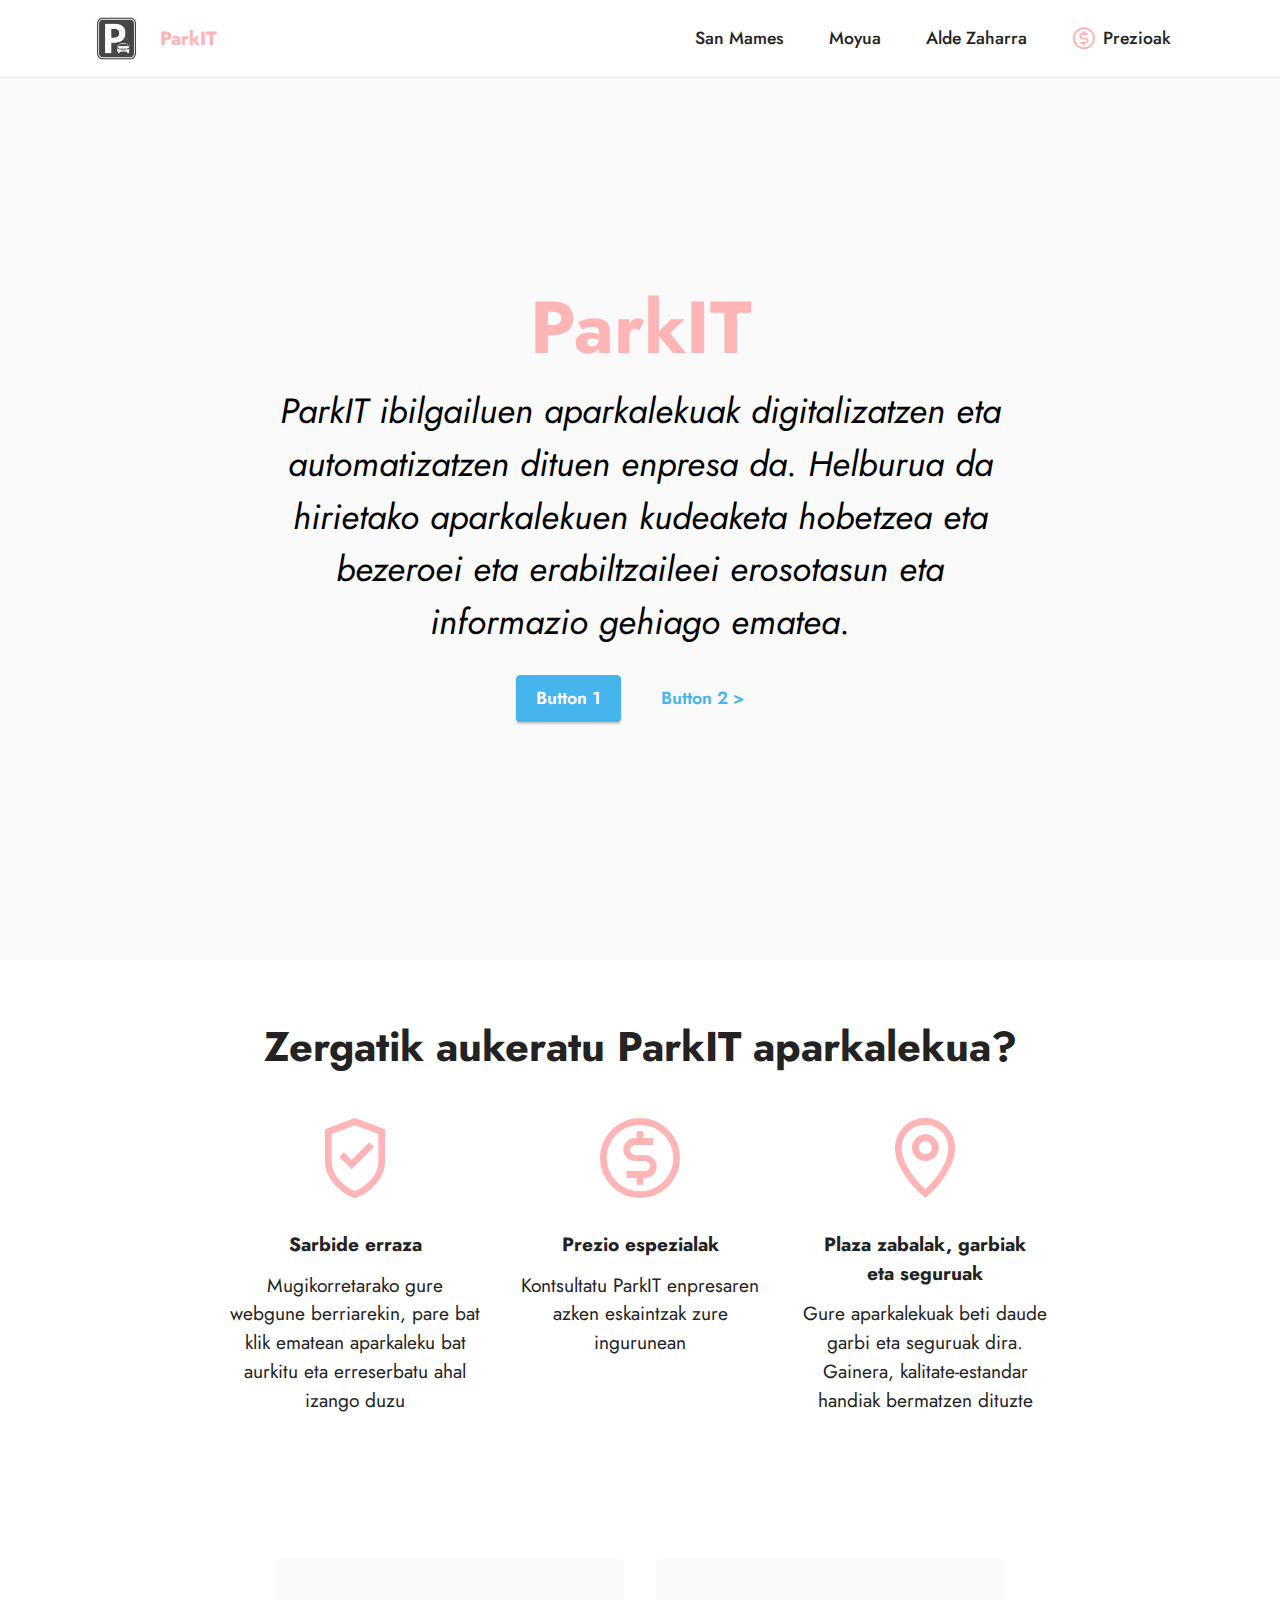
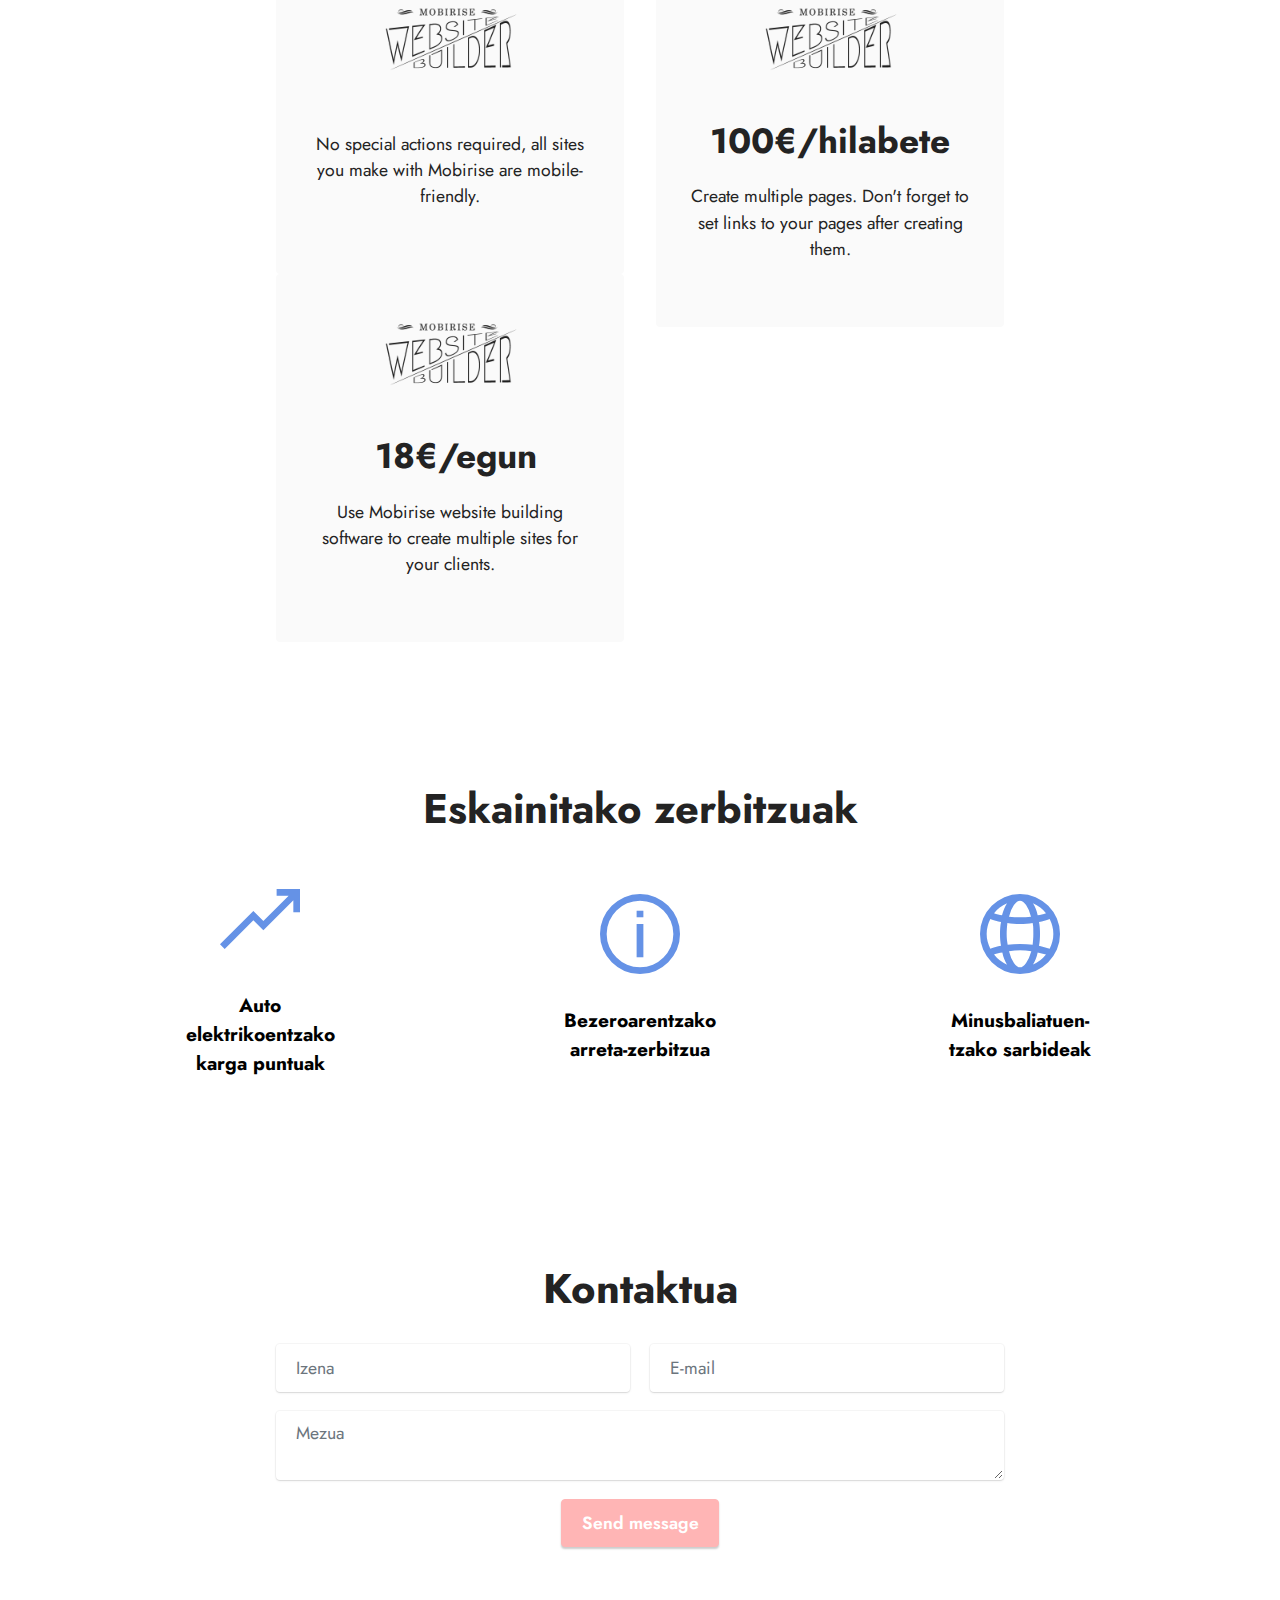
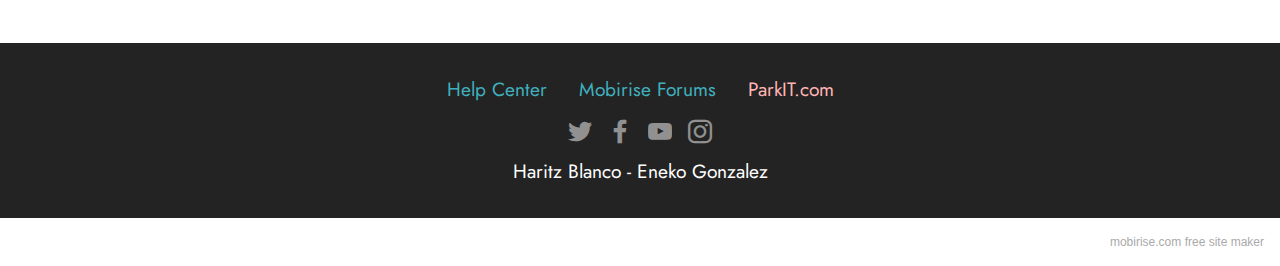
==== src/main/resources/templates/index.html @ 0b91bee5 "templates" ====
<!DOCTYPE html>
<html lang="en" xmlns:th="http://www.thymeleaf.org">
<head>
  <!-- Site made with Mobirise Website Builder v5.3.0, https://mobirise.com -->
  <meta charset="UTF-8">
  <meta http-equiv="X-UA-Compatible" content="IE=edge">
  <meta name="generator" content="Mobirise v5.3.0, mobirise.com">
  <meta name="viewport" content="width=device-width, initial-scale=1, minimum-scale=1">
  <link rel="shortcut icon" href="../static/assets/images/parkinglogo-121x121.jpg" type="image/x-icon">
  <meta name="description" content="">
  
  
  <title>Home</title>
  <link rel="stylesheet" href="../static/assets/web/assets/mobirise-icons2/mobirise2.css">
  <link rel="stylesheet" href="../static/assets/tether/tether.min.css">
  <link rel="stylesheet" href="../static/assets/bootstrap/css/bootstrap.min.css">
  <link rel="stylesheet" href="../static/assets/bootstrap/css/bootstrap-grid.min.css">
  <link rel="stylesheet" href="../static/assets/bootstrap/css/bootstrap-reboot.min.css">
  <link rel="stylesheet" href="../static/assets/dropdown/css/style.css">
  <link rel="stylesheet" href="../static/assets/formstyler/jquery.formstyler.css">
  <link rel="stylesheet" href="../static/assets/formstyler/jquery.formstyler.theme.css">
  <link rel="stylesheet" href="../static/assets/datepicker/jquery.datetimepicker.min.css">
  <link rel="stylesheet" href="../static/assets/socicon/css/styles.css">
  <link rel="stylesheet" href="../static/assets/theme/css/style.css">
  <link rel="preload" as="style" href="../static/assets/mobirise/css/mbr-additional.css"><link rel="stylesheet" href="../static/assets/mobirise/css/mbr-additional.css" type="text/css">
  
  
  
  
</head>
<body>
  
  <section class="menu cid-s48OLK6784" once="menu" id="menu1-h">
    
    <nav class="navbar navbar-dropdown navbar-fixed-top navbar-expand-lg">
        <div class="container">
            <div class="navbar-brand">
                <span class="navbar-logo">
                    <a href="index.html">
                        <img src="../static/assets/images/parkinglogo-121x121.jpg" alt="Mobirise" style="height: 3.8rem;">
                    </a>
                </span>
                <span class="navbar-caption-wrap"><a class="navbar-caption text-primary display-7" href="https://mobiri.se">ParkIT</a></span>
            </div>
            <button class="navbar-toggler" type="button" data-toggle="collapse" data-target="#navbarSupportedContent" aria-controls="navbarNavAltMarkup" aria-expanded="false" aria-label="Toggle navigation">
                <div class="hamburger">
                    <span></span>
                    <span></span>
                    <span></span>
                    <span></span>
                </div>
            </button>
            <div class="collapse navbar-collapse" id="navbarSupportedContent">
                <ul class="navbar-nav nav-dropdown nav-right" data-app-modern-menu="true"><li class="nav-item"><a class="nav-link link text-black text-primary display-4" href="page1.html" aria-expanded="false">San Mames<br></a></li><li class="nav-item"><a class="nav-link link text-black text-primary display-4" href="page2.html" aria-expanded="false">Moyua<br></a></li><li class="nav-item"><a class="nav-link link text-black text-primary display-4" href="page3.html" aria-expanded="false">Alde Zaharra<br></a></li><li class="nav-item"><a class="nav-link link text-black text-primary display-4" href="index.html#clients2-12" aria-expanded="false"><span class="mobi-mbri mobi-mbri-cash mbr-iconfont mbr-iconfont-btn" style="color: rgb(255, 181, 181);"></span>Prezioak</a></li></ul>
                
                
            </div>
        </div>
    </nav>

</section>

<section class="header1 cid-s48MCQYojq mbr-fullscreen" id="header1-f">

    

    

    <div class="align-center container">
        <div class="row justify-content-center">
            <div class="col-12 col-lg-8">
                <h1 class="mbr-section-title mbr-fonts-style mb-3 display-1"><strong>Park</strong><strong>IT</strong></h1>
                
                <p class="mbr-text mbr-fonts-style display-5"><em>ParkIT ibilgailuen aparkalekuak digitalizatzen eta automatizatzen dituen enpresa da. Helburua da hirietako aparkalekuen kudeaketa hobetzea eta bezeroei eta erabiltzaileei erosotasun eta informazio gehiago ematea.</em><br></p>
                <div class="mbr-section-btn mt-3"><a class="btn btn-info display-4" href="https://mobirise.com">Button 1</a> <a class="btn btn-info-outline display-4" href="https://mobirise.com">Button 2 &gt;</a></div>
            </div>
        </div>
    </div>
</section>

<section class="features1 cid-ssp0ydypsG" id="features1-z">
    

    
    <div class="container">
        <div class="row">
            <div class="col-12 col-lg-9">
                <h3 class="mbr-section-title mbr-fonts-style align-center mb-0 display-2">
                    <strong>Zergatik aukeratu ParkIT aparkalekua?</strong></h3>
                
            </div>
        </div>
        <div class="row">
            <div class="card col-12 col-md-6 col-lg-3">
                <div class="card-wrapper">
                    <div class="card-box align-center">
                        <div class="iconfont-wrapper">
                            <span class="mbr-iconfont mobi-mbri-protect mobi-mbri" style="color: rgb(255, 181, 181); fill: rgb(255, 181, 181);"></span>
                        </div>
                        <h5 class="card-title mbr-fonts-style display-7"><strong>Sarbide erraza</strong></h5>
                        <p class="card-text mbr-fonts-style display-7">Mugikorretarako gure webgune berriarekin, pare bat klik ematean aparkaleku bat aurkitu eta erreserbatu ahal izango duzu<br></p>
                    </div>
                </div>
            </div>
            <div class="card col-12 col-md-6 col-lg-3">
                <div class="card-wrapper">
                    <div class="card-box align-center">
                        <div class="iconfont-wrapper">
                            <span class="mbr-iconfont mobi-mbri-cash mobi-mbri" style="color: rgb(255, 181, 181); fill: rgb(255, 181, 181);"></span>
                        </div>
                        <h5 class="card-title mbr-fonts-style display-7"><strong>Prezio espezialak</strong></h5>
                        <p class="card-text mbr-fonts-style display-7">Kontsultatu ParkIT enpresaren azken eskaintzak zure ingurunean<br></p>
                    </div>
                </div>
            </div>
            <div class="card col-12 col-md-6 col-lg-3">
                <div class="card-wrapper">
                    <div class="card-box align-center">
                        <div class="iconfont-wrapper">
                            <span class="mbr-iconfont mobi-mbri-map-pin mobi-mbri" style="color: rgb(255, 181, 181); fill: rgb(255, 181, 181);"></span>
                        </div>
                        <h5 class="card-title mbr-fonts-style display-7"><div><strong>Plaza zabalak, garbiak</strong></div><div><strong>eta seguruak</strong></div></h5>
                        <p class="card-text mbr-fonts-style display-7">Gure aparkalekuak beti daude garbi eta seguruak dira. Gainera, kalitate-estandar handiak bermatzen dituzte<br></p>
                    </div>
                </div>
            </div>
            
        </div>
    </div>
</section>

<section class="clients2 cid-sspgrCQOoZ" id="clients2-12">

    

    
    <div class="container">
        <div class="row justify-content-center">
            <div class="card col-12 col-md-6 col-lg-4">
                <div class="card-wrapper">
                    <div class="img-wrapper">
                        <img src="../static/assets/images/1.png" alt="Mobirise">
                    </div>
                    <div class="card-box align-center">

                        <h5 class="card-title mbr-fonts-style mb-3 display-5">
                            <strong th:text="${parkings.}">

                            </strong></h5>
                        <p class="mbr-text mbr-fonts-style mb-4 display-4">
                            No special actions required, all sites you make with Mobirise are mobile-friendly.</p>

                    </div>
                </div>

                <div class="card-wrapper">
                    <div class="img-wrapper">
                        <img src="../static/assets/images/1.png" alt="Mobirise">
                    </div>
                    <div class="card-box align-center">

                        <h5 class="card-title mbr-fonts-style mb-3 display-5">
                            <strong>&nbsp;18€/egun</strong></h5>
                        <p class="mbr-text mbr-fonts-style mb-4 display-4">
                            Use Mobirise website building software to create multiple sites for your clients.</p>

                    </div>
                </div>
            </div>
            <div class="card col-12 col-md-6 col-lg-4">
                <div class="card-wrapper">
                    <div class="img-wrapper">
                        <img src="../static/assets/images/1.png" alt="Mobirise">
                    </div>
                    <div class="card-box align-center">
                        
                        <h5 class="card-title mbr-fonts-style mb-3 display-5">
                            <strong>100€/hilabete</strong></h5>
                        <p class="mbr-text mbr-fonts-style mb-4 display-4">
                            Create multiple pages. Don't forget to set links to your pages after creating them.</p>
                        
                    </div>
                </div>
            </div>
            
        </div>
    </div>
</section>

<section class="features13 cid-ssp44ELBlQ mbr-parallax-background" id="features14-11">
    

    <div class="mbr-overlay" style="opacity: 0.5; background-color: rgb(255, 255, 255);">
    </div>
    <div class="container">
        <div class="row">
            <div class="col-12">
                <h3 class="mbr-section-title align-center mb-4 mbr-fonts-style display-2"><strong>Eskainitako zerbitzuak</strong></h3>
            </div>
            <div class="card col-12 col-md-4 col-lg-2 p-3">
                <div class="card-wrapper">
                    <div class="card-box align-center">
                        <span class="mbr-iconfont mobi-mbri-growing-chart mobi-mbri" style="color: rgb(101, 146, 230); fill: rgb(101, 146, 230);"></span>
                        <h4 class="card-title align-center mbr-black mbr-fonts-style display-7">
                            <strong>Auto elektrikoentzako karga puntuak</strong></h4>
                    </div>
                </div>
            </div>
            <div class="card p-3 col-12 col-md-4 col-lg-2">
                <div class="card-wrapper">
                    <div class="card-box align-center">
                        <span class="mbr-iconfont mobi-mbri-info mobi-mbri"></span>
                        <h4 class="card-title align-center mbr-black mbr-fonts-style display-7"><strong>Bezeroarentzako arreta-zerbitzua</strong></h4>
                    </div>
                </div>
            </div>
            <div class="card p-3 col-12 col-md-4 col-lg-2">
                <div class="card-wrapper">
                    <div class="card-box align-center">
                        <span class="mbr-iconfont mobi-mbri-globe-2 mobi-mbri" style="color: rgb(101, 146, 230); fill: rgb(101, 146, 230);"></span>
                        <h4 class="card-title align-center mbr-black mbr-fonts-style display-7">
                            <strong>Minusbaliatuen-tzako sarbideak</strong></h4>
                    </div>
                </div>
            </div>
        </div>
    </div>
</section>

<section class="form5 cid-st3tb3HU7x" id="form5-13">
    
    
    <div class="container">
        <div class="mbr-section-head">
            <h3 class="mbr-section-title mbr-fonts-style align-center mb-0 display-2"><strong>Kontaktua</strong></h3>
            
        </div>
        <div class="row justify-content-center mt-4">
            <div class="col-lg-8 mx-auto mbr-form">
                <form action="https://mobirise.eu/" method="POST" class="mbr-form form-with-styler">
                    <div class="row">
                        
                        <div hidden="hidden" data-form-alert-danger="" class="alert alert-danger col-12">Oops.! some
                            problem!</div>
                    </div>
                    <div class="dragArea row">
                        <div class="col-md col-sm-12 form-group" data-for="name">
                            <input type="text" name="name" placeholder="Izena" data-form-field="name" class="form-control" value="" id="name-form5-13">
                        </div>
                        <div class="col-md col-sm-12 form-group" data-for="email">
                            <input type="email" name="email" placeholder="E-mail" data-form-field="email" class="form-control" value="" id="email-form5-13">
                        </div>
                        
                        <div class="col-12 form-group" data-for="textarea">
                            <textarea name="textarea" placeholder="Mezua" data-form-field="textarea" class="form-control" id="textarea-form5-13"></textarea>
                        </div>
                        <div class="col-lg-12 col-md-12 col-sm-12 align-center mbr-section-btn"><button type="submit" class="btn btn-primary display-4">Send message</button></div>
                    </div>
                </form>
            </div>
        </div>
    </div>
</section>

<section class="footer3 cid-s48P1Icc8J" once="footers" id="footer3-i">

    <div class="container">
        <div class="media-container-row align-center mbr-white">
            <div class="row row-links">
                <ul class="foot-menu">

                <li class="foot-menu-item mbr-fonts-style display-7"><a href="https://mobirise.com/help/" class="text-success">Help Center</a></li><li class="foot-menu-item mbr-fonts-style display-7"><a href="http://forums.mobirise.com/" class="text-success">Mobirise Forums</a></li><li class="foot-menu-item mbr-fonts-style display-7"><a href="index.html#top" class="text-primary">ParkIT.com</a></li></ul>
            </div>
            <div class="row social-row">
                <div class="social-list align-right pb-2">

                <div class="soc-item">
                        <a href="https://twitter.com/mobirise" target="_blank">
                            <span class="socicon-twitter socicon mbr-iconfont mbr-iconfont-social"></span>
                        </a>
                    </div><div class="soc-item">
                        <a href="https://www.facebook.com/pages/Mobirise/1616226671953247" target="_blank">
                            <span class="socicon-facebook socicon mbr-iconfont mbr-iconfont-social"></span>
                        </a>
                    </div><div class="soc-item">
                        <a href="https://www.youtube.com/c/mobirise" target="_blank">
                            <span class="socicon-youtube socicon mbr-iconfont mbr-iconfont-social"></span>
                        </a>
                    </div><div class="soc-item">
                        <a href="https://instagram.com/blancoharitz/" target="_blank">
                            <span class="mbr-iconfont mbr-iconfont-social socicon-instagram socicon"></span>
                        </a>
                    </div></div>
            </div>
            <div class="row row-copirayt">
                <p class="mbr-text mb-0 mbr-fonts-style mbr-white align-center display-7">Haritz Blanco - Eneko Gonzalez</p>
            </div>
        </div>
    </div>
</section><section style="background-color: #fff; font-family: -apple-system, BlinkMacSystemFont, 'Segoe UI', 'Roboto', 'Helvetica Neue', Arial, sans-serif; color:#aaa; font-size:12px; padding: 0; align-items: center; display: flex;"><a href="https://mobirise.site/a" style="flex: 1 1; height: 3rem; padding-left: 1rem;"></a><p style="flex: 0 0 auto; margin:0; padding-right:1rem;"><a href="https://mobirise.site" style="color:#aaa;">mobirise.com</a> free site maker</p></section><script src="../static/assets/web/assets/jquery/jquery.min.js"></script>  <script src="../static/assets/popper/popper.min.js"></script>  <script src="../static/assets/tether/tether.min.js"></script>  <script src="../static/assets/bootstrap/js/bootstrap.min.js"></script>  <script src="../static/assets/smoothscroll/smooth-scroll.js"></script>  <script src="../static/assets/parallax/jarallax.min.js"></script>  <script src="../static/assets/dropdown/js/nav-dropdown.js"></script>  <script src="../static/assets/dropdown/js/navbar-dropdown.js"></script>  <script src="../static/assets/touchswipe/jquery.touch-swipe.min.js"></script>  <script src="../static/assets/formstyler/jquery.formstyler.js"></script>  <script src="../static/assets/formstyler/jquery.formstyler.min.js"></script>  <script src="../static/assets/datepicker/jquery.datetimepicker.full.js"></script>  <script src="../static/assets/theme/js/script.js"></script>
  
  
</body>
</html>
---- src/main/resources/static/assets/web/assets/mobirise-icons2/mobirise2.css ----
@font-face {
  font-family: 'Moririse2';
  font-display: swap;
  src:  url('mobirise2.eot?f2bix4');
  src:  url('mobirise2.eot?f2bix4#iefix') format('embedded-opentype'),
    url('mobirise2.ttf?f2bix4') format('truetype'),
    url('mobirise2.woff?f2bix4') format('woff'),
    url('mobirise2.svg?f2bix4#mobirise2') format('svg');
  font-weight: normal;
  font-style: normal;
}

[class^="mobi-"], [class*=" mobi-"] {
  /* use !important to prevent issues with browser extensions that change fonts */
  font-family: 'Moririse2' !important;
  speak: none;
  font-style: normal;
  font-weight: normal;
  font-variant: normal;
  text-transform: none;
  line-height: 1;

  /* Better Font Rendering =========== */
  -webkit-font-smoothing: antialiased;
  -moz-osx-font-smoothing: grayscale;
}

.mobi-mbri-add-submenu:before {
  content: "\e900";
}
.mobi-mbri-alert:before {
  content: "\e901";
}
.mobi-mbri-align-center:before {
  content: "\e902";
}
.mobi-mbri-align-justify:before {
  content: "\e903";
}
.mobi-mbri-align-left:before {
  content: "\e904";
}
.mobi-mbri-align-right:before {
  content: "\e905";
}
.mobi-mbri-android:before {
  content: "\e906";
}
.mobi-mbri-apple:before {
  content: "\e907";
}
.mobi-mbri-arrow-down:before {
  content: "\e908";
}
.mobi-mbri-arrow-next:before {
  content: "\e909";
}
.mobi-mbri-arrow-prev:before {
  content: "\e90a";
}
.mobi-mbri-arrow-up:before {
  content: "\e90b";
}
.mobi-mbri-bold:before {
  content: "\e90c";
}
.mobi-mbri-bookmark:before {
  content: "\e90d";
}
.mobi-mbri-bootstrap:before {
  content: "\e90e";
}
.mobi-mbri-briefcase:before {
  content: "\e90f";
}
.mobi-mbri-browse:before {
  content: "\e910";
}
.mobi-mbri-bulleted-list:before {
  content: "\e911";
}
.mobi-mbri-calendar:before {
  content: "\e912";
}
.mobi-mbri-camera:before {
  content: "\e913";
}
.mobi-mbri-cart-add:before {
  content: "\e914";
}
.mobi-mbri-cart-full:before {
  content: "\e915";
}
.mobi-mbri-cash:before {
  content: "\e916";
}
.mobi-mbri-change-style:before {
  content: "\e917";
}
.mobi-mbri-chat:before {
  content: "\e918";
}
.mobi-mbri-clock:before {
  content: "\e919";
}
.mobi-mbri-close:before {
  content: "\e91a";
}
.mobi-mbri-cloud:before {
  content: "\e91b";
}
.mobi-mbri-code:before {
  content: "\e91c";
}
.mobi-mbri-contact-form:before {
  content: "\e91d";
}
.mobi-mbri-credit-card:before {
  content: "\e91e";
}
.mobi-mbri-cursor-click:before {
  content: "\e91f";
}
.mobi-mbri-cust-feedback:before {
  content: "\e920";
}
.mobi-mbri-database:before {
  content: "\e921";
}
.mobi-mbri-delivery:before {
  content: "\e922";
}
.mobi-mbri-desktop:before {
  content: "\e923";
}
.mobi-mbri-devices:before {
  content: "\e924";
}
.mobi-mbri-down:before {
  content: "\e925";
}
.mobi-mbri-download-2:before {
  content: "\e926";
}
.mobi-mbri-download:before {
  content: "\e927";
}
.mobi-mbri-drag-n-drop-2:before {
  content: "\e928";
}
.mobi-mbri-drag-n-drop:before {
  content: "\e929";
}
.mobi-mbri-edit-2:before {
  content: "\e92a";
}
.mobi-mbri-edit:before {
  content: "\e92b";
}
.mobi-mbri-error:before {
  content: "\e92c";
}
.mobi-mbri-extension:before {
  content: "\e92d";
}
.mobi-mbri-features:before {
  content: "\e92e";
}
.mobi-mbri-file:before {
  content: "\e92f";
}
.mobi-mbri-flag:before {
  content: "\e930";
}
.mobi-mbri-folder:before {
  content: "\e931";
}
.mobi-mbri-gift:before {
  content: "\e932";
}
.mobi-mbri-github:before {
  content: "\e933";
}
.mobi-mbri-globe-2:before {
  content: "\e934";
}
.mobi-mbri-globe:before {
  content: "\e935";
}
.mobi-mbri-growing-chart:before {
  content: "\e936";
}
.mobi-mbri-hearth:before {
  content: "\e937";
}
.mobi-mbri-help:before {
  content: "\e938";
}
.mobi-mbri-home:before {
  content: "\e939";
}
.mobi-mbri-hot-cup:before {
  content: "\e93a";
}
.mobi-mbri-idea:before {
  content: "\e93b";
}
.mobi-mbri-image-gallery:before {
  content: "\e93c";
}
.mobi-mbri-image-slider:before {
  content: "\e93d";
}
.mobi-mbri-info:before {
  content: "\e93e";
}
.mobi-mbri-italic:before {
  content: "\e93f";
}
.mobi-mbri-key:before {
  content: "\e940";
}
.mobi-mbri-laptop:before {
  content: "\e941";
}
.mobi-mbri-layers:before {
  content: "\e942";
}
.mobi-mbri-left-right:before {
  content: "\e943";
}
.mobi-mbri-left:before {
  content: "\e944";
}
.mobi-mbri-letter:before {
  content: "\e945";
}
.mobi-mbri-like:before {
  content: "\e946";
}
.mobi-mbri-link:before {
  content: "\e947";
}
.mobi-mbri-lock:before {
  content: "\e948";
}
.mobi-mbri-login:before {
  content: "\e949";
}
.mobi-mbri-logout:before {
  content: "\e94a";
}
.mobi-mbri-magic-stick:before {
  content: "\e94b";
}
.mobi-mbri-map-pin:before {
  content: "\e94c";
}
.mobi-mbri-menu:before {
  content: "\e94d";
}
.mobi-mbri-mobile-2:before {
  content: "\e94e";
}
.mobi-mbri-mobile-horizontal:before {
  content: "\e94f";
}
.mobi-mbri-mobile:before {
  content: "\e950";
}
.mobi-mbri-mobirise:before {
  content: "\e951";
}
.mobi-mbri-more-horizontal:before {
  content: "\e952";
}
.mobi-mbri-more-vertical:before {
  content: "\e953";
}
.mobi-mbri-music:before {
  content: "\e954";
}
.mobi-mbri-new-file:before {
  content: "\e955";
}
.mobi-mbri-numbered-list:before {
  content: "\e956";
}
.mobi-mbri-opened-folder:before {
  content: "\e957";
}
.mobi-mbri-pages:before {
  content: "\e958";
}
.mobi-mbri-paper-plane:before {
  content: "\e959";
}
.mobi-mbri-paperclip:before {
  content: "\e95a";
}
.mobi-mbri-phone:before {
  content: "\e95b";
}
.mobi-mbri-photo:before {
  content: "\e95c";
}
.mobi-mbri-photos:before {
  content: "\e95d";
}
.mobi-mbri-pin:before {
  content: "\e95e";
}
.mobi-mbri-play:before {
  content: "\e95f";
}
.mobi-mbri-plus:before {
  content: "\e960";
}
.mobi-mbri-preview:before {
  content: "\e961";
}
.mobi-mbri-print:before {
  content: "\e962";
}
.mobi-mbri-protect:before {
  content: "\e963";
}
.mobi-mbri-question:before {
  content: "\e964";
}
.mobi-mbri-quote-left:before {
  content: "\e965";
}
.mobi-mbri-quote-right:before {
  content: "\e966";
}
.mobi-mbri-redo:before {
  content: "\e967";
}
.mobi-mbri-refresh:before {
  content: "\e968";
}
.mobi-mbri-responsive-2:before {
  content: "\e969";
}
.mobi-mbri-responsive:before {
  content: "\e96a";
}
.mobi-mbri-right:before {
  content: "\e96b";
}
.mobi-mbri-rocket:before {
  content: "\e96c";
}
.mobi-mbri-sad-face:before {
  content: "\e96d";
}
.mobi-mbri-sale:before {
  content: "\e96e";
}
.mobi-mbri-save:before {
  content: "\e96f";
}
.mobi-mbri-search:before {
  content: "\e970";
}
.mobi-mbri-setting-2:before {
  content: "\e971";
}
.mobi-mbri-setting-3:before {
  content: "\e972";
}
.mobi-mbri-setting:before {
  content: "\e973";
}
.mobi-mbri-share:before {
  content: "\e974";
}
.mobi-mbri-shopping-bag:before {
  content: "\e975";
}
.mobi-mbri-shopping-basket:before {
  content: "\e976";
}
.mobi-mbri-shopping-cart:before {
  content: "\e977";
}
.mobi-mbri-sites:before {
  content: "\e978";
}
.mobi-mbri-smile-face:before {
  content: "\e979";
}
.mobi-mbri-speed:before {
  content: "\e97a";
}
.mobi-mbri-star:before {
  content: "\e97b";
}
.mobi-mbri-success:before {
  content: "\e97c";
}
.mobi-mbri-sun:before {
  content: "\e97d";
}
.mobi-mbri-sun2:before {
  content: "\e97e";
}
.mobi-mbri-tablet-vertical:before {
  content: "\e97f";
}
.mobi-mbri-tablet:before {
  content: "\e980";
}
.mobi-mbri-target:before {
  content: "\e981";
}
.mobi-mbri-timer:before {
  content: "\e982";
}
.mobi-mbri-to-ftp:before {
  content: "\e983";
}
.mobi-mbri-to-local-drive:before {
  content: "\e984";
}
.mobi-mbri-touch-swipe:before {
  content: "\e985";
}
.mobi-mbri-touch:before {
  content: "\e986";
}
.mobi-mbri-trash:before {
  content: "\e987";
}
.mobi-mbri-underline:before {
  content: "\e988";
}
.mobi-mbri-undo:before {
  content: "\e989";
}
.mobi-mbri-unlink:before {
  content: "\e98a";
}
.mobi-mbri-unlock:before {
  content: "\e98b";
}
.mobi-mbri-up-down:before {
  content: "\e98c";
}
.mobi-mbri-up:before {
  content: "\e98d";
}
.mobi-mbri-update:before {
  content: "\e98e";
}
.mobi-mbri-upload-2:before {
  content: "\e98f";
}
.mobi-mbri-upload:before {
  content: "\e990";
}
.mobi-mbri-user-2:before {
  content: "\e991";
}
.mobi-mbri-user:before {
  content: "\e992";
}
.mobi-mbri-users:before {
  content: "\e993";
}
.mobi-mbri-video-play:before {
  content: "\e994";
}
.mobi-mbri-video:before {
  content: "\e995";
}
.mobi-mbri-watch:before {
  content: "\e996";
}
.mobi-mbri-website-theme-2:before {
  content: "\e997";
}
.mobi-mbri-website-theme:before {
  content: "\e998";
}
.mobi-mbri-wifi:before {
  content: "\e999";
}
.mobi-mbri-windows:before {
  content: "\e99a";
}
.mobi-mbri-zoom-in:before {
  content: "\e99b";
}
.mobi-mbri-zoom-out:before {
  content: "\e99c";
}
---- src/main/resources/static/assets/dropdown/css/style.css ----
.navbar-dropdown {
  left: 0;
  padding: 0;
  position: absolute;
  right: 0;
  top: 0;
  transition: all 0.45s ease;
  z-index: 1030;
  background: #282828; }
  .navbar-dropdown .navbar-logo {
    margin-right: 0.8rem;
    transition: margin 0.3s ease-in-out;
    vertical-align: middle; }
    .navbar-dropdown .navbar-logo img {
      height: 3.125rem;
      transition: all 0.3s ease-in-out; }
    .navbar-dropdown .navbar-logo.mbr-iconfont {
      font-size: 3.125rem;
      line-height: 3.125rem; }
  .navbar-dropdown .navbar-caption {
    font-weight: 700;
    white-space: normal;
    vertical-align: -4px;
    line-height: 3.125rem !important; }
    .navbar-dropdown .navbar-caption, .navbar-dropdown .navbar-caption:hover {
      color: inherit;
      text-decoration: none; }
  .navbar-dropdown .mbr-iconfont + .navbar-caption {
    vertical-align: -1px; }
  .navbar-dropdown.navbar-fixed-top {
    position: fixed; }
  .navbar-dropdown .navbar-brand span {
    vertical-align: -4px; }
  .navbar-dropdown.bg-color.transparent {
    background: none; }
  .navbar-dropdown.navbar-short .navbar-brand {
    padding: 0.625rem 0; }
    .navbar-dropdown.navbar-short .navbar-brand span {
      vertical-align: -1px; }
  .navbar-dropdown.navbar-short .navbar-caption {
    line-height: 2.375rem !important;
    vertical-align: -2px; }
  .navbar-dropdown.navbar-short .navbar-logo {
    margin-right: 0.5rem; }
    .navbar-dropdown.navbar-short .navbar-logo img {
      height: 2.375rem; }
    .navbar-dropdown.navbar-short .navbar-logo.mbr-iconfont {
      font-size: 2.375rem;
      line-height: 2.375rem; }
  .navbar-dropdown.navbar-short .mbr-table-cell {
    height: 3.625rem; }
  .navbar-dropdown .navbar-close {
    left: 0.6875rem;
    position: fixed;
    top: 0.75rem;
    z-index: 1000; }
  .navbar-dropdown .hamburger-icon {
    content: "";
    display: inline-block;
    vertical-align: middle;
    width: 16px;
    -webkit-box-shadow: 0 -6px 0 1px #282828,0 0 0 1px #282828,0 6px 0 1px #282828;
    -moz-box-shadow: 0 -6px 0 1px #282828,0 0 0 1px #282828,0 6px 0 1px #282828;
    box-shadow: 0 -6px 0 1px #282828,0 0 0 1px #282828,0 6px 0 1px #282828; }

.dropdown-menu .dropdown-toggle[data-toggle="dropdown-submenu"]::after {
  border-bottom: 0.35em solid transparent;
  border-left: 0.35em solid;
  border-right: 0;
  border-top: 0.35em solid transparent;
  margin-left: 0.3rem; }

.dropdown-menu .dropdown-item:focus {
  outline: 0; }

.nav-dropdown {
  font-size: 0.75rem;
  font-weight: 500;
  height: auto !important; }
  .nav-dropdown .nav-btn {
    padding-left: 1rem; }
  .nav-dropdown .link {
    margin: .667em 1.667em;
    font-weight: 500;
    padding: 0;
    transition: color .2s ease-in-out; }
    .nav-dropdown .link.dropdown-toggle {
      margin-right: 2.583em; }
      .nav-dropdown .link.dropdown-toggle::after {
        margin-left: .25rem;
        border-top: 0.35em solid;
        border-right: 0.35em solid transparent;
        border-left: 0.35em solid transparent;
        border-bottom: 0; }
      .nav-dropdown .link.dropdown-toggle[aria-expanded="true"] {
        margin: 0;
        padding: 0.667em 3.263em  0.667em 1.667em; }
  .nav-dropdown .link::after,
  .nav-dropdown .dropdown-item::after {
    color: inherit; }
  .nav-dropdown .btn {
    font-size: 0.75rem;
    font-weight: 700;
    letter-spacing: 0;
    margin-bottom: 0;
    padding-left: 1.25rem;
    padding-right: 1.25rem; }
  .nav-dropdown .dropdown-menu {
    border-radius: 0;
    border: 0;
    left: 0;
    margin: 0;
    padding-bottom: 1.25rem;
    padding-top: 1.25rem;
    position: relative; }
  .nav-dropdown .dropdown-submenu {
    margin-left: 0.125rem;
    top: 0; }
  .nav-dropdown .dropdown-item {
    font-weight: 500;
    line-height: 2;
    padding: 0.3846em 4.615em 0.3846em 1.5385em;
    position: relative;
    transition: color .2s ease-in-out, background-color .2s ease-in-out; }
    .nav-dropdown .dropdown-item::after {
      margin-top: -0.3077em;
      position: absolute;
      right: 1.1538em;
      top: 50%; }
    .nav-dropdown .dropdown-item:focus, .nav-dropdown .dropdown-item:hover {
      background: none; }

@media (max-width: 767px) {
  .nav-dropdown.navbar-toggleable-sm {
    bottom: 0;
    display: none;
    left: 0;
    overflow-x: hidden;
    position: fixed;
    top: 0;
    transform: translateX(-100%);
    -ms-transform: translateX(-100%);
    -webkit-transform: translateX(-100%);
    width: 18.75rem;
    z-index: 999; } }
.nav-dropdown.navbar-toggleable-xl {
  bottom: 0;
  display: none;
  left: 0;
  overflow-x: hidden;
  position: fixed;
  top: 0;
  transform: translateX(-100%);
  -ms-transform: translateX(-100%);
  -webkit-transform: translateX(-100%);
  width: 18.75rem;
  z-index: 999; }

.nav-dropdown-sm {
  display: block !important;
  overflow-x: hidden;
  overflow: auto;
  padding-top: 3.875rem; }
  .nav-dropdown-sm::after {
    content: "";
    display: block;
    height: 3rem;
    width: 100%; }
  .nav-dropdown-sm.collapse.in ~ .navbar-close {
    display: block !important; }
  .nav-dropdown-sm.collapsing, .nav-dropdown-sm.collapse.in {
    transform: translateX(0);
    -ms-transform: translateX(0);
    -webkit-transform: translateX(0);
    transition: all 0.25s ease-out;
    -webkit-transition: all 0.25s ease-out;
    background: #282828; }
  .nav-dropdown-sm.collapsing[aria-expanded="false"] {
    transform: translateX(-100%);
    -ms-transform: translateX(-100%);
    -webkit-transform: translateX(-100%); }
  .nav-dropdown-sm .nav-item {
    display: block;
    margin-left: 0 !important;
    padding-left: 0; }
  .nav-dropdown-sm .link,
  .nav-dropdown-sm .dropdown-item {
    border-top: 1px dotted rgba(255, 255, 255, 0.1);
    font-size: 0.8125rem;
    line-height: 1.6;
    margin: 0 !important;
    padding: 0.875rem 2.4rem 0.875rem 1.5625rem !important;
    position: relative;
    white-space: normal; }
    .nav-dropdown-sm .link:focus, .nav-dropdown-sm .link:hover,
    .nav-dropdown-sm .dropdown-item:focus,
    .nav-dropdown-sm .dropdown-item:hover {
      background: rgba(0, 0, 0, 0.2) !important;
      color: #c0a375; }
  .nav-dropdown-sm .nav-btn {
    position: relative;
    padding: 1.5625rem 1.5625rem 0 1.5625rem; }
    .nav-dropdown-sm .nav-btn::before {
      border-top: 1px dotted rgba(255, 255, 255, 0.1);
      content: "";
      left: 0;
      position: absolute;
      top: 0;
      width: 100%; }
    .nav-dropdown-sm .nav-btn + .nav-btn {
      padding-top: 0.625rem; }
      .nav-dropdown-sm .nav-btn + .nav-btn::before {
        display: none; }
  .nav-dropdown-sm .btn {
    padding: 0.625rem 0; }
  .nav-dropdown-sm .dropdown-toggle[data-toggle="dropdown-submenu"]::after {
    margin-left: .25rem;
    border-top: 0.35em solid;
    border-right: 0.35em solid transparent;
    border-left: 0.35em solid transparent;
    border-bottom: 0; }
  .nav-dropdown-sm .dropdown-toggle[data-toggle="dropdown-submenu"][aria-expanded="true"]::after {
    border-top: 0;
    border-right: 0.35em solid transparent;
    border-left: 0.35em solid transparent;
    border-bottom: 0.35em solid; }
  .nav-dropdown-sm .dropdown-menu {
    margin: 0;
    padding: 0;
    position: relative;
    top: 0;
    left: 0;
    width: 100%;
    border: 0;
    float: none;
    border-radius: 0;
    background: none; }
  .nav-dropdown-sm .dropdown-submenu {
    left: 100%;
    margin-left: 0.125rem;
    margin-top: -1.25rem;
    top: 0; }

.navbar-toggleable-sm .nav-dropdown .dropdown-menu {
  position: absolute; }

.navbar-toggleable-sm .nav-dropdown .dropdown-submenu {
  left: 100%;
  margin-left: 0.125rem;
  margin-top: -1.25rem;
  top: 0; }

.navbar-toggleable-sm.opened .nav-dropdown .dropdown-menu {
  position: relative; }

.navbar-toggleable-sm.opened .nav-dropdown .dropdown-submenu {
  left: 0;
  margin-left: 00rem;
  margin-top: 0rem;
  top: 0; }

.is-builder .nav-dropdown.collapsing {
  transition: none !important; }

/*# sourceMappingURL=style.css.map */
---- src/main/resources/static/assets/socicon/css/styles.css ----
@charset "UTF-8";

@font-face {
  font-family: 'Socicon';
  src:  url('../fonts/socicon.eot');
  src:  url('../fonts/socicon.eot?#iefix') format('embedded-opentype'),
    url('../fonts/socicon.woff2') format('woff2'),
    url('../fonts/socicon.ttf') format('truetype'),
    url('../fonts/socicon.woff') format('woff'),
    url('../fonts/socicon.svg#socicon') format('svg');
  font-weight: normal;
  font-style: normal;
  font-display: swap;
}

[data-icon]:before {
  font-family: "socicon" !important;
  content: attr(data-icon);
  font-style: normal !important;
  font-weight: normal !important;
  font-variant: normal !important;
  text-transform: none !important;
  speak: none;
  line-height: 1;
  -webkit-font-smoothing: antialiased;
  -moz-osx-font-smoothing: grayscale;
}

[class^="socicon-"], [class*=" socicon-"] {
  /* use !important to prevent issues with browser extensions that change fonts */
  font-family: 'Socicon' !important;
  speak: none;
  font-style: normal;
  font-weight: normal;
  font-variant: normal;
  text-transform: none;
  line-height: 1;

  /* Better Font Rendering =========== */
  -webkit-font-smoothing: antialiased;
  -moz-osx-font-smoothing: grayscale;
}

.socicon-eitaa:before {
  content: "\e97c";
}
.socicon-soroush:before {
  content: "\e97d";
}
.socicon-bale:before {
  content: "\e97e";
}
.socicon-zazzle:before {
  content: "\e97b";
}
.socicon-society6:before {
  content: "\e97a";
}
.socicon-redbubble:before {
  content: "\e979";
}
.socicon-avvo:before {
  content: "\e978";
}
.socicon-stitcher:before {
  content: "\e977";
}
.socicon-googlehangouts:before {
  content: "\e974";
}
.socicon-dlive:before {
  content: "\e975";
}
.socicon-vsco:before {
  content: "\e976";
}
.socicon-flipboard:before {
  content: "\e973";
}
.socicon-ubuntu:before {
  content: "\e958";
}
.socicon-artstation:before {
  content: "\e959";
}
.socicon-invision:before {
  content: "\e95a";
}
.socicon-torial:before {
  content: "\e95b";
}
.socicon-collectorz:before {
  content: "\e95c";
}
.socicon-seenthis:before {
  content: "\e95d";
}
.socicon-googleplaymusic:before {
  content: "\e95e";
}
.socicon-debian:before {
  content: "\e95f";
}
.socicon-filmfreeway:before {
  content: "\e960";
}
.socicon-gnome:before {
  content: "\e961";
}
.socicon-itchio:before {
  content: "\e962";
}
.socicon-jamendo:before {
  content: "\e963";
}
.socicon-mix:before {
  content: "\e964";
}
.socicon-sharepoint:before {
  content: "\e965";
}
.socicon-tinder:before {
  content: "\e966";
}
.socicon-windguru:before {
  content: "\e967";
}
.socicon-cdbaby:before {
  content: "\e968";
}
.socicon-elementaryos:before {
  content: "\e969";
}
.socicon-stage32:before {
  content: "\e96a";
}
.socicon-tiktok:before {
  content: "\e96b";
}
.socicon-gitter:before {
  content: "\e96c";
}
.socicon-letterboxd:before {
  content: "\e96d";
}
.socicon-threema:before {
  content: "\e96e";
}
.socicon-splice:before {
  content: "\e96f";
}
.socicon-metapop:before {
  content: "\e970";
}
.socicon-naver:before {
  content: "\e971";
}
.socicon-remote:before {
  content: "\e972";
}
.socicon-internet:before {
  content: "\e957";
}
.socicon-moddb:before {
  content: "\e94b";
}
.socicon-indiedb:before {
  content: "\e94c";
}
.socicon-traxsource:before {
  content: "\e94d";
}
.socicon-gamefor:before {
  content: "\e94e";
}
.socicon-pixiv:before {
  content: "\e94f";
}
.socicon-myanimelist:before {
  content: "\e950";
}
.socicon-blackberry:before {
  content: "\e951";
}
.socicon-wickr:before {
  content: "\e952";
}
.socicon-spip:before {
  content: "\e953";
}
.socicon-napster:before {
  content: "\e954";
}
.socicon-beatport:before {
  content: "\e955";
}
.socicon-hackerone:before {
  content: "\e956";
}
.socicon-hackernews:before {
  content: "\e946";
}
.socicon-smashwords:before {
  content: "\e947";
}
.socicon-kobo:before {
  content: "\e948";
}
.socicon-bookbub:before {
  content: "\e949";
}
.socicon-mailru:before {
  content: "\e94a";
}
.socicon-gitlab:before {
  content: "\e945";
}
.socicon-instructables:before {
  content: "\e944";
}
.socicon-portfolio:before {
  content: "\e943";
}
.socicon-codered:before {
  content: "\e940";
}
.socicon-origin:before {
  content: "\e941";
}
.socicon-nextdoor:before {
  content: "\e942";
}
.socicon-udemy:before {
  content: "\e93f";
}
.socicon-livemaster:before {
  content: "\e93e";
}
.socicon-crunchbase:before {
  content: "\e93b";
}
.socicon-homefy:before {
  content: "\e93c";
}
.socicon-calendly:before {
  content: "\e93d";
}
.socicon-realtor:before {
  content: "\e90f";
}
.socicon-tidal:before {
  content: "\e910";
}
.socicon-qobuz:before {
  content: "\e911";
}
.socicon-natgeo:before {
  content: "\e912";
}
.socicon-mastodon:before {
  content: "\e913";
}
.socicon-unsplash:before {
  content: "\e914";
}
.socicon-homeadvisor:before {
  content: "\e915";
}
.socicon-angieslist:before {
  content: "\e916";
}
.socicon-codepen:before {
  content: "\e917";
}
.socicon-slack:before {
  content: "\e918";
}
.socicon-openaigym:before {
  content: "\e919";
}
.socicon-logmein:before {
  content: "\e91a";
}
.socicon-fiverr:before {
  content: "\e91b";
}
.socicon-gotomeeting:before {
  content: "\e91c";
}
.socicon-aliexpress:before {
  content: "\e91d";
}
.socicon-guru:before {
  content: "\e91e";
}
.socicon-appstore:before {
  content: "\e91f";
}
.socicon-homes:before {
  content: "\e920";
}
.socicon-zoom:before {
  content: "\e921";
}
.socicon-alibaba:before {
  content: "\e922";
}
.socicon-craigslist:before {
  content: "\e923";
}
.socicon-wix:before {
  content: "\e924";
}
.socicon-redfin:before {
  content: "\e925";
}
.socicon-googlecalendar:before {
  content: "\e926";
}
.socicon-shopify:before {
  content: "\e927";
}
.socicon-freelancer:before {
  content: "\e928";
}
.socicon-seedrs:before {
  content: "\e929";
}
.socicon-bing:before {
  content: "\e92a";
}
.socicon-doodle:before {
  content: "\e92b";
}
.socicon-bonanza:before {
  content: "\e92c";
}
.socicon-squarespace:before {
  content: "\e92d";
}
.socicon-toptal:before {
  content: "\e92e";
}
.socicon-gust:before {
  content: "\e92f";
}
.socicon-ask:before {
  content: "\e930";
}
.socicon-trulia:before {
  content: "\e931";
}
.socicon-loomly:before {
  content: "\e932";
}
.socicon-ghost:before {
  content: "\e933";
}
.socicon-upwork:before {
  content: "\e934";
}
.socicon-fundable:before {
  content: "\e935";
}
.socicon-booking:before {
  content: "\e936";
}
.socicon-googlemaps:before {
  content: "\e937";
}
.socicon-zillow:before {
  content: "\e938";
}
.socicon-niconico:before {
  content: "\e939";
}
.socicon-toneden:before {
  content: "\e93a";
}
.socicon-augment:before {
  content: "\e908";
}
.socicon-bitbucket:before {
  content: "\e909";
}
.socicon-fyuse:before {
  content: "\e90a";
}
.socicon-yt-gaming:before {
  content: "\e90b";
}
.socicon-sketchfab:before {
  content: "\e90c";
}
.socicon-mobcrush:before {
  content: "\e90d";
}
.socicon-microsoft:before {
  content: "\e90e";
}
.socicon-pandora:before {
  content: "\e907";
}
.socicon-messenger:before {
  content: "\e906";
}
.socicon-gamewisp:before {
  content: "\e905";
}
.socicon-bloglovin:before {
  content: "\e904";
}
.socicon-tunein:before {
  content: "\e903";
}
.socicon-gamejolt:before {
  content: "\e901";
}
.socicon-trello:before {
  content: "\e902";
}
.socicon-spreadshirt:before {
  content: "\e900";
}
.socicon-500px:before {
  content: "\e000";
}
.socicon-8tracks:before {
  content: "\e001";
}
.socicon-airbnb:before {
  content: "\e002";
}
.socicon-alliance:before {
  content: "\e003";
}
.socicon-amazon:before {
  content: "\e004";
}
.socicon-amplement:before {
  content: "\e005";
}
.socicon-android:before {
  content: "\e006";
}
.socicon-angellist:before {
  content: "\e007";
}
.socicon-apple:before {
  content: "\e008";
}
.socicon-appnet:before {
  content: "\e009";
}
.socicon-baidu:before {
  content: "\e00a";
}
.socicon-bandcamp:before {
  content: "\e00b";
}
.socicon-battlenet:before {
  content: "\e00c";
}
.socicon-mixer:before {
  content: "\e00d";
}
.socicon-bebee:before {
  content: "\e00e";
}
.socicon-bebo:before {
  content: "\e00f";
}
.socicon-behance:before {
  content: "\e010";
}
.socicon-blizzard:before {
  content: "\e011";
}
.socicon-blogger:before {
  content: "\e012";
}
.socicon-buffer:before {
  content: "\e013";
}
.socicon-chrome:before {
  content: "\e014";
}
.socicon-coderwall:before {
  content: "\e015";
}
.socicon-curse:before {
  content: "\e016";
}
.socicon-dailymotion:before {
  content: "\e017";
}
.socicon-deezer:before {
  content: "\e018";
}
.socicon-delicious:before {
  content: "\e019";
}
.socicon-deviantart:before {
  content: "\e01a";
}
.socicon-diablo:before {
  content: "\e01b";
}
.socicon-digg:before {
  content: "\e01c";
}
.socicon-discord:before {
  content: "\e01d";
}
.socicon-disqus:before {
  content: "\e01e";
}
.socicon-douban:before {
  content: "\e01f";
}
.socicon-draugiem:before {
  content: "\e020";
}
.socicon-dribbble:before {
  content: "\e021";
}
.socicon-drupal:before {
  content: "\e022";
}
.socicon-ebay:before {
  content: "\e023";
}
.socicon-ello:before {
  content: "\e024";
}
.socicon-endomodo:before {
  content: "\e025";
}
.socicon-envato:before {
  content: "\e026";
}
.socicon-etsy:before {
  content: "\e027";
}
.socicon-facebook:before {
  content: "\e028";
}
.socicon-feedburner:before {
  content: "\e029";
}
.socicon-filmweb:before {
  content: "\e02a";
}
.socicon-firefox:before {
  content: "\e02b";
}
.socicon-flattr:before {
  content: "\e02c";
}
.socicon-flickr:before {
  content: "\e02d";
}
.socicon-formulr:before {
  content: "\e02e";
}
.socicon-forrst:before {
  content: "\e02f";
}
.socicon-foursquare:before {
  content: "\e030";
}
.socicon-friendfeed:before {
  content: "\e031";
}
.socicon-github:before {
  content: "\e032";
}
.socicon-goodreads:before {
  content: "\e033";
}
.socicon-google:before {
  content: "\e034";
}
.socicon-googlescholar:before {
  content: "\e035";
}
.socicon-googlegroups:before {
  content: "\e036";
}
.socicon-googlephotos:before {
  content: "\e037";
}
.socicon-googleplus:before {
  content: "\e038";
}
.socicon-grooveshark:before {
  content: "\e039";
}
.socicon-hackerrank:before {
  content: "\e03a";
}
.socicon-hearthstone:before {
  content: "\e03b";
}
.socicon-hellocoton:before {
  content: "\e03c";
}
.socicon-heroes:before {
  content: "\e03d";
}
.socicon-smashcast:before {
  content: "\e03e";
}
.socicon-horde:before {
  content: "\e03f";
}
.socicon-houzz:before {
  content: "\e040";
}
.socicon-icq:before {
  content: "\e041";
}
.socicon-identica:before {
  content: "\e042";
}
.socicon-imdb:before {
  content: "\e043";
}
.socicon-instagram:before {
  content: "\e044";
}
.socicon-issuu:before {
  content: "\e045";
}
.socicon-istock:before {
  content: "\e046";
}
.socicon-itunes:before {
  content: "\e047";
}
.socicon-keybase:before {
  content: "\e048";
}
.socicon-lanyrd:before {
  content: "\e049";
}
.socicon-lastfm:before {
  content: "\e04a";
}
.socicon-line:before {
  content: "\e04b";
}
.socicon-linkedin:before {
  content: "\e04c";
}
.socicon-livejournal:before {
  content: "\e04d";
}
.socicon-lyft:before {
  content: "\e04e";
}
.socicon-macos:before {
  content: "\e04f";
}
.socicon-mail:before {
  content: "\e050";
}
.socicon-medium:before {
  content: "\e051";
}
.socicon-meetup:before {
  content: "\e052";
}
.socicon-mixcloud:before {
  content: "\e053";
}
.socicon-modelmayhem:before {
  content: "\e054";
}
.socicon-mumble:before {
  content: "\e055";
}
.socicon-myspace:before {
  content: "\e056";
}
.socicon-newsvine:before {
  content: "\e057";
}
.socicon-nintendo:before {
  content: "\e058";
}
.socicon-npm:before {
  content: "\e059";
}
.socicon-odnoklassniki:before {
  content: "\e05a";
}
.socicon-openid:before {
  content: "\e05b";
}
.socicon-opera:before {
  content: "\e05c";
}
.socicon-outlook:before {
  content: "\e05d";
}
.socicon-overwatch:before {
  content: "\e05e";
}
.socicon-patreon:before {
  content: "\e05f";
}
.socicon-paypal:before {
  content: "\e060";
}
.socicon-periscope:before {
  content: "\e061";
}
.socicon-persona:before {
  content: "\e062";
}
.socicon-pinterest:before {
  content: "\e063";
}
.socicon-play:before {
  content: "\e064";
}
.socicon-player:before {
  content: "\e065";
}
.socicon-playstation:before {
  content: "\e066";
}
.socicon-pocket:before {
  content: "\e067";
}
.socicon-qq:before {
  content: "\e068";
}
.socicon-quora:before {
  content: "\e069";
}
.socicon-raidcall:before {
  content: "\e06a";
}
.socicon-ravelry:before {
  content: "\e06b";
}
.socicon-reddit:before {
  content: "\e06c";
}
.socicon-renren:before {
  content: "\e06d";
}
.socicon-researchgate:before {
  content: "\e06e";
}
.socicon-residentadvisor:before {
  content: "\e06f";
}
.socicon-reverbnation:before {
  content: "\e070";
}
.socicon-rss:before {
  content: "\e071";
}
.socicon-sharethis:before {
  content: "\e072";
}
.socicon-skype:before {
  content: "\e073";
}
.socicon-slideshare:before {
  content: "\e074";
}
.socicon-smugmug:before {
  content: "\e075";
}
.socicon-snapchat:before {
  content: "\e076";
}
.socicon-songkick:before {
  content: "\e077";
}
.socicon-soundcloud:before {
  content: "\e078";
}
.socicon-spotify:before {
  content: "\e079";
}
.socicon-stackexchange:before {
  content: "\e07a";
}
.socicon-stackoverflow:before {
  content: "\e07b";
}
.socicon-starcraft:before {
  content: "\e07c";
}
.socicon-stayfriends:before {
  content: "\e07d";
}
.socicon-steam:before {
  content: "\e07e";
}
.socicon-storehouse:before {
  content: "\e07f";
}
.socicon-strava:before {
  content: "\e080";
}
.socicon-streamjar:before {
  content: "\e081";
}
.socicon-stumbleupon:before {
  content: "\e082";
}
.socicon-swarm:before {
  content: "\e083";
}
.socicon-teamspeak:before {
  content: "\e084";
}
.socicon-teamviewer:before {
  content: "\e085";
}
.socicon-technorati:before {
  content: "\e086";
}
.socicon-telegram:before {
  content: "\e087";
}
.socicon-tripadvisor:before {
  content: "\e088";
}
.socicon-tripit:before {
  content: "\e089";
}
.socicon-triplej:before {
  content: "\e08a";
}
.socicon-tumblr:before {
  content: "\e08b";
}
.socicon-twitch:before {
  content: "\e08c";
}
.socicon-twitter:before {
  content: "\e08d";
}
.socicon-uber:before {
  content: "\e08e";
}
.socicon-ventrilo:before {
  content: "\e08f";
}
.socicon-viadeo:before {
  content: "\e090";
}
.socicon-viber:before {
  content: "\e091";
}
.socicon-viewbug:before {
  content: "\e092";
}
.socicon-vimeo:before {
  content: "\e093";
}
.socicon-vine:before {
  content: "\e094";
}
.socicon-vkontakte:before {
  content: "\e095";
}
.socicon-warcraft:before {
  content: "\e096";
}
.socicon-wechat:before {
  content: "\e097";
}
.socicon-weibo:before {
  content: "\e098";
}
.socicon-whatsapp:before {
  content: "\e099";
}
.socicon-wikipedia:before {
  content: "\e09a";
}
.socicon-windows:before {
  content: "\e09b";
}
.socicon-wordpress:before {
  content: "\e09c";
}
.socicon-wykop:before {
  content: "\e09d";
}
.socicon-xbox:before {
  content: "\e09e";
}
.socicon-xing:before {
  content: "\e09f";
}
.socicon-yahoo:before {
  content: "\e0a0";
}
.socicon-yammer:before {
  content: "\e0a1";
}
.socicon-yandex:before {
  content: "\e0a2";
}
.socicon-yelp:before {
  content: "\e0a3";
}
.socicon-younow:before {
  content: "\e0a4";
}
.socicon-youtube:before {
  content: "\e0a5";
}
.socicon-zapier:before {
  content: "\e0a6";
}
.socicon-zerply:before {
  content: "\e0a7";
}
.socicon-zomato:before {
  content: "\e0a8";
}
.socicon-zynga:before {
  content: "\e0a9";
}
---- src/main/resources/static/assets/theme/css/style.css ----
@charset "UTF-8";

div.square{
  width: 50px;
  height: 50px;
  background-color: black;
}

section {
  background-color: #ffffff;
}

body {
  font-style: normal;
  line-height: 1.5;
  font-weight: 400;
  color: #232323;
  position: relative;
}

section,
.container,
.container-fluid {
  position: relative;
  word-wrap: break-word;
}

a.mbr-iconfont:hover {
  text-decoration: none;
}

.article .lead p,
.article .lead ul,
.article .lead ol,
.article .lead pre,
.article .lead blockquote {
  margin-bottom: 0;
}

a {
  font-style: normal;
  font-weight: 400;
  cursor: pointer;
}
a, a:hover {
  text-decoration: none;
}

.mbr-section-title {
  font-style: normal;
  line-height: 1.3;
}

.mbr-section-subtitle {
  line-height: 1.3;
}

.mbr-text {
  font-style: normal;
  line-height: 1.7;
}

h1,
h2,
h3,
h4,
h5,
h6,
.display-1,
.display-2,
.display-4,
.display-5,
.display-7,
span,
p,
a {
  line-height: 1;
  word-break: break-word;
  word-wrap: break-word;
  font-weight: 400;
}

b,
strong {
  font-weight: bold;
}

input:-webkit-autofill, input:-webkit-autofill:hover, input:-webkit-autofill:focus, input:-webkit-autofill:active {
  transition-delay: 9999s;
  -webkit-transition-property: background-color, color;
  transition-property: background-color, color;
}

textarea[type=hidden] {
  display: none;
}

section {
  background-position: 50% 50%;
  background-repeat: no-repeat;
  background-size: cover;
}
section .mbr-background-video,
section .mbr-background-video-preview {
  position: absolute;
  bottom: 0;
  left: 0;
  right: 0;
  top: 0;
}

.hidden {
  visibility: hidden;
}

.mbr-z-index20 {
  z-index: 20;
}

/*! Base colors */
.mbr-white {
  color: #ffffff;
}

.mbr-black {
  color: #111111;
}

.mbr-bg-white {
  background-color: #ffffff;
}

.mbr-bg-black {
  background-color: #000000;
}

/*! Text-aligns */
.align-left {
  text-align: left;
}

.align-center {
  text-align: center;
}

.align-right {
  text-align: right;
}

/*! Font-weight  */
.mbr-light {
  font-weight: 300;
}

.mbr-regular {
  font-weight: 400;
}

.mbr-semibold {
  font-weight: 500;
}

.mbr-bold {
  font-weight: 700;
}

/*! Media  */
.media-content {
  flex-basis: 100%;
}

.media-container-row {
  display: flex;
  flex-direction: row;
  flex-wrap: wrap;
  justify-content: center;
  align-content: center;
  align-items: start;
}
.media-container-row .media-size-item {
  width: 400px;
}

.media-container-column {
  display: flex;
  flex-direction: column;
  flex-wrap: wrap;
  justify-content: center;
  align-content: center;
  align-items: stretch;
}
.media-container-column > * {
  width: 100%;
}

@media (min-width: 992px) {
  .media-container-row {
    flex-wrap: nowrap;
  }
}
figure {
  margin-bottom: 0;
  overflow: hidden;
}

figure[mbr-media-size] {
  transition: width 0.1s;
}

img,
iframe {
  display: block;
  width: 100%;
}

.card {
  background-color: transparent;
  border: none;
}

.card-box {
  width: 100%;
}

.card-img {
  text-align: center;
  flex-shrink: 0;
  -webkit-flex-shrink: 0;
}

.media {
  max-width: 100%;
  margin: 0 auto;
}

.mbr-figure {
  align-self: center;
}

.media-container > div {
  max-width: 100%;
}

.mbr-figure img,
.card-img img {
  width: 100%;
}

@media (max-width: 991px) {
  .media-size-item {
    width: auto !important;
  }

  .media {
    width: auto;
  }

  .mbr-figure {
    width: 100% !important;
  }
}
/*! Buttons */
.mbr-section-btn {
  margin-left: -0.6rem;
  margin-right: -0.6rem;
  font-size: 0;
}

.btn {
  font-weight: 600;
  border-width: 1px;
  font-style: normal;
  margin: 0.6rem 0.6rem;
  white-space: normal;
  transition: all 0.2s ease-in-out;
  display: inline-flex;
  align-items: center;
  justify-content: center;
  word-break: break-word;
}

.btn-sm {
  font-weight: 600;
  letter-spacing: 0px;
  transition: all 0.3s ease-in-out;
}

.btn-md {
  font-weight: 600;
  letter-spacing: 0px;
  transition: all 0.3s ease-in-out;
}

.btn-lg {
  font-weight: 600;
  letter-spacing: 0px;
  transition: all 0.3s ease-in-out;
}

.btn-form {
  margin: 0;
}
.btn-form:hover {
  cursor: pointer;
}

nav .mbr-section-btn {
  margin-left: 0rem;
  margin-right: 0rem;
}

/*! Btn icon margin */
.btn .mbr-iconfont,
.btn.btn-sm .mbr-iconfont {
  order: 1;
  cursor: pointer;
  margin-left: 0.5rem;
  vertical-align: sub;
}

.btn.btn-md .mbr-iconfont,
.btn.btn-md .mbr-iconfont {
  margin-left: 0.8rem;
}

.mbr-regular {
  font-weight: 400;
}

.mbr-semibold {
  font-weight: 500;
}

.mbr-bold {
  font-weight: 700;
}

[type=submit] {
  -webkit-appearance: none;
}

/*! Full-screen */
.mbr-fullscreen .mbr-overlay {
  min-height: 100vh;
}

.mbr-fullscreen {
  display: flex;
  display: -moz-flex;
  display: -ms-flex;
  display: -o-flex;
  align-items: center;
  min-height: 100vh;
  padding-top: 3rem;
  padding-bottom: 3rem;
}

/*! Map */
.map {
  height: 25rem;
  position: relative;
}
.map iframe {
  width: 100%;
  height: 100%;
}

/*! Scroll to top arrow */
.mbr-arrow-up {
  bottom: 25px;
  right: 90px;
  position: fixed;
  text-align: right;
  z-index: 5000;
  color: #ffffff;
  font-size: 22px;
}

.mbr-arrow-up a {
  background: rgba(0, 0, 0, 0.2);
  border-radius: 50%;
  color: #fff;
  display: inline-block;
  height: 60px;
  width: 60px;
  border: 2px solid #fff;
  outline-style: none !important;
  position: relative;
  text-decoration: none;
  transition: all 0.3s ease-in-out;
  cursor: pointer;
  text-align: center;
}
.mbr-arrow-up a:hover {
  background-color: rgba(0, 0, 0, 0.4);
}
.mbr-arrow-up a i {
  line-height: 60px;
}

.mbr-arrow-up-icon {
  display: block;
  color: #fff;
}

.mbr-arrow-up-icon::before {
  content: "›";
  display: inline-block;
  font-family: serif;
  font-size: 22px;
  line-height: 1;
  font-style: normal;
  position: relative;
  top: 6px;
  left: -4px;
  transform: rotate(-90deg);
}

/*! Arrow Down */
.mbr-arrow {
  position: absolute;
  bottom: 45px;
  left: 50%;
  width: 60px;
  height: 60px;
  cursor: pointer;
  background-color: rgba(80, 80, 80, 0.5);
  border-radius: 50%;
  transform: translateX(-50%);
}
@media (max-width: 767px) {
  .mbr-arrow {
    display: none;
  }
}
.mbr-arrow > a {
  display: inline-block;
  text-decoration: none;
  outline-style: none;
  -webkit-animation: arrowdown 1.7s ease-in-out infinite;
          animation: arrowdown 1.7s ease-in-out infinite;
  color: #ffffff;
}
.mbr-arrow > a > i {
  position: absolute;
  top: -2px;
  left: 15px;
  font-size: 2rem;
}

#scrollToTop a i::before {
  content: "";
  position: absolute;
  display: block;
  border-bottom: 2.5px solid #fff;
  border-left: 2.5px solid #fff;
  width: 27.8%;
  height: 27.8%;
  left: 50%;
  top: 51%;
  transform: translateY(-30%) translateX(-50%) rotate(135deg);
}

@keyframes arrowdown {
  0% {
    transform: translateY(0px);
  }
  50% {
    transform: translateY(-5px);
  }
  100% {
    transform: translateY(0px);
  }
}
@-webkit-keyframes arrowdown {
  0% {
    transform: translateY(0px);
  }
  50% {
    transform: translateY(-5px);
  }
  100% {
    transform: translateY(0px);
  }
}
@media (max-width: 500px) {
  .mbr-arrow-up {
    left: 0;
    right: 0;
    text-align: center;
  }
}
/*Gradients animation*/
@keyframes gradient-animation {
  from {
    background-position: 0% 100%;
    -webkit-animation-timing-function: ease-in-out;
            animation-timing-function: ease-in-out;
  }
  to {
    background-position: 100% 0%;
    -webkit-animation-timing-function: ease-in-out;
            animation-timing-function: ease-in-out;
  }
}
@-webkit-keyframes gradient-animation {
  from {
    background-position: 0% 100%;
    -webkit-animation-timing-function: ease-in-out;
            animation-timing-function: ease-in-out;
  }
  to {
    background-position: 100% 0%;
    -webkit-animation-timing-function: ease-in-out;
            animation-timing-function: ease-in-out;
  }
}
.bg-gradient {
  background-size: 200% 200%;
  animation: gradient-animation 5s infinite alternate;
  -webkit-animation: gradient-animation 5s infinite alternate;
}

.menu .navbar-brand {
  display: -webkit-flex;
}
.menu .navbar-brand span {
  display: flex;
  display: -webkit-flex;
}
.menu .navbar-brand .navbar-caption-wrap {
  display: -webkit-flex;
}
.menu .navbar-brand .navbar-logo img {
  display: -webkit-flex;
  width: auto;
}
@media (min-width: 768px) and (max-width: 991px) {
  .menu .navbar-toggleable-sm .navbar-nav {
    display: -ms-flexbox;
  }
}
@media (max-width: 991px) {
  .menu .navbar-collapse {
    max-height: 93.5vh;
  }
  .menu .navbar-collapse.show {
    overflow: auto;
  }
}
@media (min-width: 992px) {
  .menu .navbar-nav.nav-dropdown {
    display: -webkit-flex;
  }
  .menu .navbar-toggleable-sm .navbar-collapse {
    display: -webkit-flex !important;
  }
  .menu .collapsed .navbar-collapse {
    max-height: 93.5vh;
  }
  .menu .collapsed .navbar-collapse.show {
    overflow: auto;
  }
}
@media (max-width: 767px) {
  .menu .navbar-collapse {
    max-height: 80vh;
  }
}

.nav-link .mbr-iconfont {
  margin-right: 0.5rem;
}

.navbar {
  display: -webkit-flex;
  -webkit-flex-wrap: wrap;
  -webkit-align-items: center;
  -webkit-justify-content: space-between;
}

.navbar-collapse {
  -webkit-flex-basis: 100%;
  -webkit-flex-grow: 1;
  -webkit-align-items: center;
}

.nav-dropdown .link {
  padding: 0.667em 1.667em !important;
  margin: 0 !important;
}

.nav {
  display: -webkit-flex;
  -webkit-flex-wrap: wrap;
}

.row {
  display: -webkit-flex;
  -webkit-flex-wrap: wrap;
}

.justify-content-center {
  -webkit-justify-content: center;
}

.form-inline {
  display: -webkit-flex;
}

.card-wrapper {
  -webkit-flex: 1;
}

.carousel-control {
  z-index: 10;
  display: -webkit-flex;
}

.carousel-controls {
  display: -webkit-flex;
}

.media {
  display: -webkit-flex;
}

.form-group:focus {
  outline: none;
}

.jq-selectbox__select {
  padding: 7px 0;
  position: relative;
}

.jq-selectbox__dropdown {
  overflow: hidden;
  border-radius: 10px;
  position: absolute;
  top: 100%;
  left: 0 !important;
  width: 100% !important;
}

.jq-selectbox__trigger-arrow {
  right: 0;
  transform: translateY(-50%);
}

.jq-selectbox li {
  padding: 1.07em 0.5em;
}

input[type=range] {
  padding-left: 0 !important;
  padding-right: 0 !important;
}

.modal-dialog,
.modal-content {
  height: 100%;
}

.modal-dialog .carousel-inner {
  height: calc(100vh - 1.75rem);
}
@media (max-width: 575px) {
  .modal-dialog .carousel-inner {
    height: calc(100vh - 1rem);
  }
}

.carousel-item {
  text-align: center;
}

.carousel-item img {
  margin: auto;
}

.navbar-toggler {
  align-self: flex-start;
  padding: 0.25rem 0.75rem;
  font-size: 1.25rem;
  line-height: 1;
  background: transparent;
  border: 1px solid transparent;
  border-radius: 0.25rem;
}

.navbar-toggler:focus,
.navbar-toggler:hover {
  text-decoration: none;
}

.navbar-toggler-icon {
  display: inline-block;
  width: 1.5em;
  height: 1.5em;
  vertical-align: middle;
  content: "";
  background: no-repeat center center;
  background-size: 100% 100%;
}

.navbar-toggler-left {
  position: absolute;
  left: 1rem;
}

.navbar-toggler-right {
  position: absolute;
  right: 1rem;
}

.card-img {
  width: auto;
}

.menu .navbar.collapsed:not(.beta-menu) {
  flex-direction: column;
}

.carousel-item.active,
.carousel-item-next,
.carousel-item-prev {
  display: flex;
}

.note-air-layout .dropup .dropdown-menu,
.note-air-layout .navbar-fixed-bottom .dropdown .dropdown-menu {
  bottom: initial !important;
}

html,
body {
  height: auto;
  min-height: 100vh;
}

.dropup .dropdown-toggle::after {
  display: none;
}

.form-asterisk {
  font-family: initial;
  position: absolute;
  top: -2px;
  font-weight: normal;
}

.form-control-label {
  position: relative;
  cursor: pointer;
  margin-bottom: 0.357em;
  padding: 0;
}

.alert {
  color: #ffffff;
  border-radius: 0;
  border: 0;
  font-size: 1.1rem;
  line-height: 1.5;
  margin-bottom: 1.875rem;
  padding: 1.25rem;
  position: relative;
  text-align: center;
}
.alert.alert-form::after {
  background-color: inherit;
  bottom: -7px;
  content: "";
  display: block;
  height: 14px;
  left: 50%;
  margin-left: -7px;
  position: absolute;
  transform: rotate(45deg);
  width: 14px;
}

.form-control {
  background-color: #ffffff;
  background-clip: border-box;
  color: #232323;
  line-height: 1rem !important;
  height: auto;
  padding: 0.6rem 1.2rem;
  transition: border-color 0.25s ease 0s;
  border: 1px solid transparent !important;
  border-radius: 4px;
  box-shadow: rgba(0, 0, 0, 0.07) 0px 1px 1px 0px, rgba(0, 0, 0, 0.07) 0px 1px 3px 0px, rgba(0, 0, 0, 0.03) 0px 0px 0px 1px;
}
.form-active .form-control:invalid {
  border-color: red;
}

form .row {
  margin-left: -0.6rem;
  margin-right: -0.6rem;
}
form .row [class*=col] {
  padding-left: 0.6rem;
  padding-right: 0.6rem;
}

form .mbr-section-btn {
  margin: 0;
  padding-left: 0.6rem;
  padding-right: 0.6rem;
}

form .btn {
  display: flex;
  padding: 0.6rem 1.2rem;
  margin: 0;
}

form .form-check-input {
  margin-top: 0.5;
}

textarea.form-control {
  line-height: 1.5rem !important;
}

.form-group {
  margin-bottom: 1.2rem;
}

.form-control,
form .btn {
  min-height: 48px;
}

.gdpr-block label span.textGDPR input[name=gdpr] {
  top: 7px;
}

.form-control:focus {
  box-shadow: none;
}

:focus {
  outline: none;
}

.mbr-overlay {
  background-color: #000;
  bottom: 0;
  left: 0;
  opacity: 0.5;
  position: absolute;
  right: 0;
  top: 0;
  z-index: 0;
  pointer-events: none;
}

blockquote {
  font-style: italic;
  padding: 3rem;
  font-size: 1.09rem;
  position: relative;
  border-left: 3px solid;
}

ul,
ol,
pre,
blockquote {
  margin-bottom: 2.3125rem;
}

.mt-4 {
  margin-top: 2rem !important;
}

.mb-4 {
  margin-bottom: 2rem !important;
}

@media (min-width: 992px) {
  .container {
    padding-left: 16px;
    padding-right: 16px;
  }

  .row {
    margin-left: -16px;
    margin-right: -16px;
  }
  .row > [class*=col] {
    padding-left: 16px;
    padding-right: 16px;
  }
}
@media (min-width: 768px) {
  .container-fluid {
    padding-left: 32px;
    padding-right: 32px;
  }
}
@media (min-width: 768px) and (max-width: 991px) {
  .mbr-container {
    padding-left: 32px;
    padding-right: 32px;
  }
}
@media (max-width: 767px) {
  .mbr-container {
    padding-left: 16px;
    padding-right: 16px;
  }
}
.card-wrapper,
.item-wrapper {
  overflow: hidden;
}

.app-video-wrapper > img {
  opacity: 1;
}.engine {
	position: absolute;
	text-indent: -2400px;
	text-align: center;
	padding: 0;
	top: 0;
	left: -2400px;
}
---- src/main/resources/static/assets/mobirise/css/mbr-additional.css ----
@import url(https://fonts.googleapis.com/css?family=Jost:100,200,300,400,500,600,700,800,900,100i,200i,300i,400i,500i,600i,700i,800i,900i&display=swap);





body {
  font-family: Jost;
}
.display-1 {
  font-family: 'Jost', sans-serif;
  font-size: 4.6rem;
  line-height: 1.1;
}
.display-1 > .mbr-iconfont {
  font-size: 5.75rem;
}
.display-2 {
  font-family: 'Jost', sans-serif;
  font-size: 2.6rem;
  line-height: 1.1;
}
.display-2 > .mbr-iconfont {
  font-size: 3.25rem;
}
.display-4 {
  font-family: 'Jost', sans-serif;
  font-size: 1.1rem;
  line-height: 1.5;
}
.display-4 > .mbr-iconfont {
  font-size: 1.375rem;
}
.display-5 {
  font-family: 'Jost', sans-serif;
  font-size: 2.2rem;
  line-height: 1.5;
}
.display-5 > .mbr-iconfont {
  font-size: 2.75rem;
}
.display-7 {
  font-family: 'Jost', sans-serif;
  font-size: 1.2rem;
  line-height: 1.5;
}
.display-7 > .mbr-iconfont {
  font-size: 1.5rem;
}
/* ---- Fluid typography for mobile devices ---- */
/* 1.4 - font scale ratio ( bootstrap == 1.42857 ) */
/* 100vw - current viewport width */
/* (48 - 20)  48 == 48rem == 768px, 20 == 20rem == 320px(minimal supported viewport) */
/* 0.65 - min scale variable, may vary */
@media (max-width: 992px) {
  .display-1 {
    font-size: 3.68rem;
  }
}
@media (max-width: 768px) {
  .display-1 {
    font-size: 3.22rem;
    font-size: calc( 2.26rem + (4.6 - 2.26) * ((100vw - 20rem) / (48 - 20)));
    line-height: calc( 1.1 * (2.26rem + (4.6 - 2.26) * ((100vw - 20rem) / (48 - 20))));
  }
  .display-2 {
    font-size: 2.08rem;
    font-size: calc( 1.56rem + (2.6 - 1.56) * ((100vw - 20rem) / (48 - 20)));
    line-height: calc( 1.3 * (1.56rem + (2.6 - 1.56) * ((100vw - 20rem) / (48 - 20))));
  }
  .display-4 {
    font-size: 0.88rem;
    font-size: calc( 1.0350000000000001rem + (1.1 - 1.0350000000000001) * ((100vw - 20rem) / (48 - 20)));
    line-height: calc( 1.4 * (1.0350000000000001rem + (1.1 - 1.0350000000000001) * ((100vw - 20rem) / (48 - 20))));
  }
  .display-5 {
    font-size: 1.76rem;
    font-size: calc( 1.42rem + (2.2 - 1.42) * ((100vw - 20rem) / (48 - 20)));
    line-height: calc( 1.4 * (1.42rem + (2.2 - 1.42) * ((100vw - 20rem) / (48 - 20))));
  }
  .display-7 {
    font-size: 0.96rem;
    font-size: calc( 1.07rem + (1.2 - 1.07) * ((100vw - 20rem) / (48 - 20)));
    line-height: calc( 1.4 * (1.07rem + (1.2 - 1.07) * ((100vw - 20rem) / (48 - 20))));
  }
}
/* Buttons */
.btn {
  padding: 0.6rem 1.2rem;
  border-radius: 4px;
}
.btn-sm {
  padding: 0.6rem 1.2rem;
  border-radius: 4px;
}
.btn-md {
  padding: 0.6rem 1.2rem;
  border-radius: 4px;
}
.btn-lg {
  padding: 1rem 2.6rem;
  border-radius: 4px;
}
.bg-primary {
  background-color: #ffb5b5 !important;
}
.bg-success {
  background-color: #40b0bf !important;
}
.bg-info {
  background-color: #47b5ed !important;
}
.bg-warning {
  background-color: #ffe161 !important;
}
.bg-danger {
  background-color: #ff9966 !important;
}
.btn-primary,
.btn-primary:active {
  background-color: #ffb5b5 !important;
  border-color: #ffb5b5 !important;
  color: #ffffff !important;
  box-shadow: 0 2px 2px 0 rgba(0, 0, 0, 0.2);
}
.btn-primary:hover,
.btn-primary:focus,
.btn-primary.focus,
.btn-primary.active {
  color: #ffffff !important;
  background-color: #ff5e5e !important;
  border-color: #ff5e5e !important;
  box-shadow: 0 2px 5px 0 rgba(0, 0, 0, 0.2);
}
.btn-primary.disabled,
.btn-primary:disabled {
  color: #ffffff !important;
  background-color: #ff5e5e !important;
  border-color: #ff5e5e !important;
}
.btn-secondary,
.btn-secondary:active {
  background-color: #ff6666 !important;
  border-color: #ff6666 !important;
  color: #ffffff !important;
  box-shadow: 0 2px 2px 0 rgba(0, 0, 0, 0.2);
}
.btn-secondary:hover,
.btn-secondary:focus,
.btn-secondary.focus,
.btn-secondary.active {
  color: #ffffff !important;
  background-color: #ff0f0f !important;
  border-color: #ff0f0f !important;
  box-shadow: 0 2px 5px 0 rgba(0, 0, 0, 0.2);
}
.btn-secondary.disabled,
.btn-secondary:disabled {
  color: #ffffff !important;
  background-color: #ff0f0f !important;
  border-color: #ff0f0f !important;
}
.btn-info,
.btn-info:active {
  background-color: #47b5ed !important;
  border-color: #47b5ed !important;
  color: #ffffff !important;
  box-shadow: 0 2px 2px 0 rgba(0, 0, 0, 0.2);
}
.btn-info:hover,
.btn-info:focus,
.btn-info.focus,
.btn-info.active {
  color: #ffffff !important;
  background-color: #148cca !important;
  border-color: #148cca !important;
  box-shadow: 0 2px 5px 0 rgba(0, 0, 0, 0.2);
}
.btn-info.disabled,
.btn-info:disabled {
  color: #ffffff !important;
  background-color: #148cca !important;
  border-color: #148cca !important;
}
.btn-success,
.btn-success:active {
  background-color: #40b0bf !important;
  border-color: #40b0bf !important;
  color: #ffffff !important;
  box-shadow: 0 2px 2px 0 rgba(0, 0, 0, 0.2);
}
.btn-success:hover,
.btn-success:focus,
.btn-success.focus,
.btn-success.active {
  color: #ffffff !important;
  background-color: #2a747e !important;
  border-color: #2a747e !important;
  box-shadow: 0 2px 5px 0 rgba(0, 0, 0, 0.2);
}
.btn-success.disabled,
.btn-success:disabled {
  color: #ffffff !important;
  background-color: #2a747e !important;
  border-color: #2a747e !important;
}
.btn-warning,
.btn-warning:active {
  background-color: #ffe161 !important;
  border-color: #ffe161 !important;
  color: #614f00 !important;
  box-shadow: 0 2px 2px 0 rgba(0, 0, 0, 0.2);
}
.btn-warning:hover,
.btn-warning:focus,
.btn-warning.focus,
.btn-warning.active {
  color: #0a0800 !important;
  background-color: #ffd10a !important;
  border-color: #ffd10a !important;
  box-shadow: 0 2px 5px 0 rgba(0, 0, 0, 0.2);
}
.btn-warning.disabled,
.btn-warning:disabled {
  color: #614f00 !important;
  background-color: #ffd10a !important;
  border-color: #ffd10a !important;
}
.btn-danger,
.btn-danger:active {
  background-color: #ff9966 !important;
  border-color: #ff9966 !important;
  color: #ffffff !important;
  box-shadow: 0 2px 2px 0 rgba(0, 0, 0, 0.2);
}
.btn-danger:hover,
.btn-danger:focus,
.btn-danger.focus,
.btn-danger.active {
  color: #ffffff !important;
  background-color: #ff5f0f !important;
  border-color: #ff5f0f !important;
  box-shadow: 0 2px 5px 0 rgba(0, 0, 0, 0.2);
}
.btn-danger.disabled,
.btn-danger:disabled {
  color: #ffffff !important;
  background-color: #ff5f0f !important;
  border-color: #ff5f0f !important;
}
.btn-white,
.btn-white:active {
  background-color: #fafafa !important;
  border-color: #fafafa !important;
  color: #7a7a7a !important;
  box-shadow: 0 2px 2px 0 rgba(0, 0, 0, 0.2);
}
.btn-white:hover,
.btn-white:focus,
.btn-white.focus,
.btn-white.active {
  color: #4f4f4f !important;
  background-color: #cfcfcf !important;
  border-color: #cfcfcf !important;
  box-shadow: 0 2px 5px 0 rgba(0, 0, 0, 0.2);
}
.btn-white.disabled,
.btn-white:disabled {
  color: #7a7a7a !important;
  background-color: #cfcfcf !important;
  border-color: #cfcfcf !important;
}
.btn-black,
.btn-black:active {
  background-color: #232323 !important;
  border-color: #232323 !important;
  color: #ffffff !important;
  box-shadow: 0 2px 2px 0 rgba(0, 0, 0, 0.2);
}
.btn-black:hover,
.btn-black:focus,
.btn-black.focus,
.btn-black.active {
  color: #ffffff !important;
  background-color: #000000 !important;
  border-color: #000000 !important;
  box-shadow: 0 2px 5px 0 rgba(0, 0, 0, 0.2);
}
.btn-black.disabled,
.btn-black:disabled {
  color: #ffffff !important;
  background-color: #000000 !important;
  border-color: #000000 !important;
}
.btn-primary-outline,
.btn-primary-outline:active {
  background-color: transparent !important;
  border-color: transparent;
  color: #ffb5b5;
}
.btn-primary-outline:hover,
.btn-primary-outline:focus,
.btn-primary-outline.focus,
.btn-primary-outline.active {
  color: #ff5e5e !important;
  background-color: transparent!important;
  border-color: transparent!important;
  box-shadow: none!important;
}
.btn-primary-outline.disabled,
.btn-primary-outline:disabled {
  color: #ffffff !important;
  background-color: #ffb5b5 !important;
  border-color: #ffb5b5 !important;
}
.btn-secondary-outline,
.btn-secondary-outline:active {
  background-color: transparent !important;
  border-color: transparent;
  color: #ff6666;
}
.btn-secondary-outline:hover,
.btn-secondary-outline:focus,
.btn-secondary-outline.focus,
.btn-secondary-outline.active {
  color: #ff0f0f !important;
  background-color: transparent!important;
  border-color: transparent!important;
  box-shadow: none!important;
}
.btn-secondary-outline.disabled,
.btn-secondary-outline:disabled {
  color: #ffffff !important;
  background-color: #ff6666 !important;
  border-color: #ff6666 !important;
}
.btn-info-outline,
.btn-info-outline:active {
  background-color: transparent !important;
  border-color: transparent;
  color: #47b5ed;
}
.btn-info-outline:hover,
.btn-info-outline:focus,
.btn-info-outline.focus,
.btn-info-outline.active {
  color: #148cca !important;
  background-color: transparent!important;
  border-color: transparent!important;
  box-shadow: none!important;
}
.btn-info-outline.disabled,
.btn-info-outline:disabled {
  color: #ffffff !important;
  background-color: #47b5ed !important;
  border-color: #47b5ed !important;
}
.btn-success-outline,
.btn-success-outline:active {
  background-color: transparent !important;
  border-color: transparent;
  color: #40b0bf;
}
.btn-success-outline:hover,
.btn-success-outline:focus,
.btn-success-outline.focus,
.btn-success-outline.active {
  color: #2a747e !important;
  background-color: transparent!important;
  border-color: transparent!important;
  box-shadow: none!important;
}
.btn-success-outline.disabled,
.btn-success-outline:disabled {
  color: #ffffff !important;
  background-color: #40b0bf !important;
  border-color: #40b0bf !important;
}
.btn-warning-outline,
.btn-warning-outline:active {
  background-color: transparent !important;
  border-color: transparent;
  color: #ffe161;
}
.btn-warning-outline:hover,
.btn-warning-outline:focus,
.btn-warning-outline.focus,
.btn-warning-outline.active {
  color: #ffd10a !important;
  background-color: transparent!important;
  border-color: transparent!important;
  box-shadow: none!important;
}
.btn-warning-outline.disabled,
.btn-warning-outline:disabled {
  color: #614f00 !important;
  background-color: #ffe161 !important;
  border-color: #ffe161 !important;
}
.btn-danger-outline,
.btn-danger-outline:active {
  background-color: transparent !important;
  border-color: transparent;
  color: #ff9966;
}
.btn-danger-outline:hover,
.btn-danger-outline:focus,
.btn-danger-outline.focus,
.btn-danger-outline.active {
  color: #ff5f0f !important;
  background-color: transparent!important;
  border-color: transparent!important;
  box-shadow: none!important;
}
.btn-danger-outline.disabled,
.btn-danger-outline:disabled {
  color: #ffffff !important;
  background-color: #ff9966 !important;
  border-color: #ff9966 !important;
}
.btn-black-outline,
.btn-black-outline:active {
  background-color: transparent !important;
  border-color: transparent;
  color: #232323;
}
.btn-black-outline:hover,
.btn-black-outline:focus,
.btn-black-outline.focus,
.btn-black-outline.active {
  color: #000000 !important;
  background-color: transparent!important;
  border-color: transparent!important;
  box-shadow: none!important;
}
.btn-black-outline.disabled,
.btn-black-outline:disabled {
  color: #ffffff !important;
  background-color: #232323 !important;
  border-color: #232323 !important;
}
.btn-white-outline,
.btn-white-outline:active {
  background-color: transparent !important;
  border-color: transparent;
  color: #fafafa;
}
.btn-white-outline:hover,
.btn-white-outline:focus,
.btn-white-outline.focus,
.btn-white-outline.active {
  color: #cfcfcf !important;
  background-color: transparent!important;
  border-color: transparent!important;
  box-shadow: none!important;
}
.btn-white-outline.disabled,
.btn-white-outline:disabled {
  color: #7a7a7a !important;
  background-color: #fafafa !important;
  border-color: #fafafa !important;
}
.text-primary {
  color: #ffb5b5 !important;
}
.text-secondary {
  color: #ff6666 !important;
}
.text-success {
  color: #40b0bf !important;
}
.text-info {
  color: #47b5ed !important;
}
.text-warning {
  color: #ffe161 !important;
}
.text-danger {
  color: #ff9966 !important;
}
.text-white {
  color: #fafafa !important;
}
.text-black {
  color: #232323 !important;
}
a.text-primary:hover,
a.text-primary:focus,
a.text-primary.active {
  color: #ff4f4f !important;
}
a.text-secondary:hover,
a.text-secondary:focus,
a.text-secondary.active {
  color: #ff0000 !important;
}
a.text-success:hover,
a.text-success:focus,
a.text-success.active {
  color: #266a73 !important;
}
a.text-info:hover,
a.text-info:focus,
a.text-info.active {
  color: #1283bc !important;
}
a.text-warning:hover,
a.text-warning:focus,
a.text-warning.active {
  color: #facb00 !important;
}
a.text-danger:hover,
a.text-danger:focus,
a.text-danger.active {
  color: #ff5500 !important;
}
a.text-white:hover,
a.text-white:focus,
a.text-white.active {
  color: #c7c7c7 !important;
}
a.text-black:hover,
a.text-black:focus,
a.text-black.active {
  color: #000000 !important;
}
a[class*="text-"]:not(.nav-link):not(.dropdown-item):not([role]):not(.navbar-caption) {
  position: relative;
  background-image: transparent;
  background-size: 10000px 2px;
  background-repeat: no-repeat;
  background-position: 0px 1.2em;
  background-position: -10000px 1.2em;
}
a[class*="text-"]:not(.nav-link):not(.dropdown-item):not([role]):not(.navbar-caption):hover {
  transition: background-position 2s ease-in-out;
  background-image: linear-gradient(currentColor 50%, currentColor 50%);
  background-position: 0px 1.2em;
}
.nav-tabs .nav-link.active {
  color: #ffb5b5;
}
.nav-tabs .nav-link:not(.active) {
  color: #232323;
}
.alert-success {
  background-color: #70c770;
}
.alert-info {
  background-color: #47b5ed;
}
.alert-warning {
  background-color: #ffe161;
}
.alert-danger {
  background-color: #ff9966;
}
.mbr-gallery-filter li.active .btn {
  background-color: #ffb5b5;
  border-color: #ffb5b5;
  color: #ffffff;
}
.mbr-gallery-filter li.active .btn:focus {
  box-shadow: none;
}
a,
a:hover {
  color: #ffb5b5;
}
.mbr-plan-header.bg-primary .mbr-plan-subtitle,
.mbr-plan-header.bg-primary .mbr-plan-price-desc {
  color: #ffffff;
}
.mbr-plan-header.bg-success .mbr-plan-subtitle,
.mbr-plan-header.bg-success .mbr-plan-price-desc {
  color: #a0d8df;
}
.mbr-plan-header.bg-info .mbr-plan-subtitle,
.mbr-plan-header.bg-info .mbr-plan-price-desc {
  color: #ffffff;
}
.mbr-plan-header.bg-warning .mbr-plan-subtitle,
.mbr-plan-header.bg-warning .mbr-plan-price-desc {
  color: #ffffff;
}
.mbr-plan-header.bg-danger .mbr-plan-subtitle,
.mbr-plan-header.bg-danger .mbr-plan-price-desc {
  color: #ffffff;
}
/* Scroll to top button*/
.scrollToTop_wraper {
  display: none;
}
.form-control {
  font-family: 'Jost', sans-serif;
  font-size: 1.1rem;
  line-height: 1.5;
  font-weight: 400;
}
.form-control > .mbr-iconfont {
  font-size: 1.375rem;
}
.form-control:hover,
.form-control:focus {
  box-shadow: rgba(0, 0, 0, 0.07) 0px 1px 1px 0px, rgba(0, 0, 0, 0.07) 0px 1px 3px 0px, rgba(0, 0, 0, 0.03) 0px 0px 0px 1px;
  border-color: #ffb5b5 !important;
}
.form-control:-webkit-input-placeholder {
  font-family: 'Jost', sans-serif;
  font-size: 1.1rem;
  line-height: 1.5;
  font-weight: 400;
}
.form-control:-webkit-input-placeholder > .mbr-iconfont {
  font-size: 1.375rem;
}
blockquote {
  border-color: #ffb5b5;
}
/* Forms */
.jq-selectbox li:hover,
.jq-selectbox li.selected {
  background-color: #ffb5b5;
  color: #ffffff;
}
.jq-number__spin {
  transition: 0.25s ease;
}
.jq-number__spin:hover {
  border-color: #ffb5b5;
}
.jq-selectbox .jq-selectbox__trigger-arrow,
.jq-number__spin.minus:after,
.jq-number__spin.plus:after {
  transition: 0.4s;
  border-top-color: #353535;
  border-bottom-color: #353535;
}
.jq-selectbox:hover .jq-selectbox__trigger-arrow,
.jq-number__spin.minus:hover:after,
.jq-number__spin.plus:hover:after {
  border-top-color: #ffb5b5;
  border-bottom-color: #ffb5b5;
}
.xdsoft_datetimepicker .xdsoft_calendar td.xdsoft_default,
.xdsoft_datetimepicker .xdsoft_calendar td.xdsoft_current,
.xdsoft_datetimepicker .xdsoft_timepicker .xdsoft_time_box > div > div.xdsoft_current {
  color: #000000 !important;
  background-color: #ffb5b5 !important;
  box-shadow: none !important;
}
.xdsoft_datetimepicker .xdsoft_calendar td:hover,
.xdsoft_datetimepicker .xdsoft_timepicker .xdsoft_time_box > div > div:hover {
  color: #000000 !important;
  background: #ff6666 !important;
  box-shadow: none !important;
}
.lazy-bg {
  background-image: none !important;
}
.lazy-placeholder:not(section),
.lazy-none {
  display: block;
  position: relative;
  padding-bottom: 56.25%;
  width: 100%;
  height: auto;
}
iframe.lazy-placeholder,
.lazy-placeholder:after {
  content: '';
  position: absolute;
  width: 200px;
  height: 200px;
  background: transparent no-repeat center;
  background-size: contain;
  top: 50%;
  left: 50%;
  transform: translateX(-50%) translateY(-50%);
  background-image: url("data:image/svg+xml;charset=UTF-8,%3csvg width='32' height='32' viewBox='0 0 64 64' xmlns='http://www.w3.org/2000/svg' stroke='%23ffb5b5' %3e%3cg fill='none' fill-rule='evenodd'%3e%3cg transform='translate(16 16)' stroke-width='2'%3e%3ccircle stroke-opacity='.5' cx='16' cy='16' r='16'/%3e%3cpath d='M32 16c0-9.94-8.06-16-16-16'%3e%3canimateTransform attributeName='transform' type='rotate' from='0 16 16' to='360 16 16' dur='1s' repeatCount='indefinite'/%3e%3c/path%3e%3c/g%3e%3c/g%3e%3c/svg%3e");
}
section.lazy-placeholder:after {
  opacity: 0.5;
}
body {
  overflow-x: hidden;
}
a {
  transition: color 0.6s;
}
.cid-s48MCQYojq {
  background-color: #fafafa;
}
.cid-s48MCQYojq .mbr-section-title {
  text-align: center;
  color: #ffb5b5;
}
.cid-s48MCQYojq .mbr-text,
.cid-s48MCQYojq .mbr-section-btn {
  color: #000000;
  text-align: center;
}
@media (max-width: 991px) {
  .cid-s48MCQYojq .mbr-section-title,
  .cid-s48MCQYojq .mbr-section-btn,
  .cid-s48MCQYojq .mbr-text {
    text-align: center;
  }
}
.cid-ssp0ydypsG {
  padding-top: 4rem;
  padding-bottom: 4rem;
  background-color: #ffffff;
}
@media (min-width: 1500px) {
  .cid-ssp0ydypsG .container {
    max-width: 1400px;
  }
}
.cid-ssp0ydypsG .mbr-iconfont {
  display: block;
  font-size: 5rem;
  color: #6592e6;
  margin-bottom: 2rem;
}
.cid-ssp0ydypsG .card-wrapper {
  margin-top: 3rem;
}
.cid-ssp0ydypsG .row {
  justify-content: center;
}
.cid-sspgrCQOoZ {
  padding-top: 5rem;
  padding-bottom: 5rem;
  background-color: #ffffff;
}
.cid-sspgrCQOoZ .img-wrapper {
  text-align: center;
}
.cid-sspgrCQOoZ img {
  margin: auto;
  width: 140px;
  padding-bottom: 2rem;
}
.cid-sspgrCQOoZ .row {
  align-items: flex-start;
}
.cid-sspgrCQOoZ .card-wrapper {
  border-radius: 4px;
  background: #fafafa;
}
@media (max-width: 992px) {
  .cid-sspgrCQOoZ .card-wrapper {
    margin-bottom: 2rem;
  }
}
@media (min-width: 768px) {
  .cid-sspgrCQOoZ .card-wrapper {
    padding: 2rem;
  }
}
@media (max-width: 767px) {
  .cid-sspgrCQOoZ .card-wrapper {
    padding: 1rem;
  }
}
.cid-ssp44ELBlQ {
  padding-top: 4rem;
  padding-bottom: 4rem;
  background-image: url("../..r-1920x1280.jpg");
}
.cid-ssp44ELBlQ .card-box {
  z-index: 10;
  position: relative;
}
@media (min-width: 1500px) {
  .cid-ssp44ELBlQ .container {
    max-width: 1400px;
  }
}
.cid-ssp44ELBlQ .card {
  margin: auto;
}
.cid-ssp44ELBlQ .mbr-iconfont {
  display: block;
  font-size: 5rem;
  color: #6592e6;
  margin-bottom: 2rem;
}
.cid-ssp44ELBlQ .card-wrapper {
  display: flex;
  justify-content: center;
  align-items: center;
}
.cid-ssp44ELBlQ .row {
  justify-content: center;
}
.cid-ssp44ELBlQ .card-title,
.cid-ssp44ELBlQ .card-box {
  color: #000000;
}
.cid-s48OLK6784 {
  z-index: 1000;
  width: 100%;
  position: relative;
  min-height: 60px;
}
.cid-s48OLK6784 nav.navbar {
  position: fixed;
}
.cid-s48OLK6784 .dropdown-item:before {
  font-family: Moririse2 !important;
  content: '\e966';
  display: inline-block;
  width: 0;
  position: absolute;
  left: 1rem;
  top: 0.5rem;
  margin-right: 0.5rem;
  line-height: 1;
  font-size: inherit;
  vertical-align: middle;
  text-align: center;
  overflow: hidden;
  transform: scale(0, 1);
  transition: all 0.25s ease-in-out;
}
.cid-s48OLK6784 .dropdown-menu {
  padding: 0;
}
.cid-s48OLK6784 .dropdown-item {
  border-bottom: 1px solid #e6e6e6;
}
.cid-s48OLK6784 .dropdown-item:hover,
.cid-s48OLK6784 .dropdown-item:focus {
  background: #ffb5b5 !important;
  color: white !important;
}
.cid-s48OLK6784 .nav-dropdown .link {
  padding: 0 0.3em !important;
  margin: .667em 1em !important;
}
.cid-s48OLK6784 .nav-dropdown .link.dropdown-toggle::after {
  margin-left: 0.5rem;
  margin-top: 0.2rem;
}
.cid-s48OLK6784 .nav-link {
  position: relative;
}
.cid-s48OLK6784 .container {
  display: flex;
  margin: auto;
}
.cid-s48OLK6784 .iconfont-wrapper {
  color: #000000 !important;
  font-size: 1.5rem;
  padding-right: .5rem;
}
.cid-s48OLK6784 .navbar-caption {
  padding-right: 4rem;
}
.cid-s48OLK6784 .dropdown-menu,
.cid-s48OLK6784 .navbar.opened {
  background: #ffffff !important;
}
.cid-s48OLK6784 .nav-item:focus,
.cid-s48OLK6784 .nav-link:focus {
  outline: none;
}
.cid-s48OLK6784 .dropdown .dropdown-menu .dropdown-item {
  width: auto;
  transition: all 0.25s ease-in-out;
}
.cid-s48OLK6784 .dropdown .dropdown-menu .dropdown-item::after {
  right: 0.5rem;
}
.cid-s48OLK6784 .dropdown .dropdown-menu .dropdown-item .mbr-iconfont {
  margin-left: -1.8rem;
  padding-right: 1rem;
  font-size: inherit;
}
.cid-s48OLK6784 .dropdown .dropdown-menu .dropdown-item .mbr-iconfont:before {
  display: inline-block;
  transform: scale(1, 1);
  transition: all 0.25s ease-in-out;
}
.cid-s48OLK6784 .collapsed .dropdown-menu .dropdown-item:before {
  display: none;
}
.cid-s48OLK6784 .collapsed .dropdown .dropdown-menu .dropdown-item {
  padding: 0.235em 1.5em 0.235em 1.5em !important;
  transition: none;
  margin: 0 !important;
}
.cid-s48OLK6784 .navbar {
  min-height: 77px;
  transition: all .3s;
  border-bottom: 1px solid transparent;
  background: #ffffff;
}
.cid-s48OLK6784 .navbar:not(.navbar-short) {
  border-bottom: 1px solid #e6e6e6;
}
.cid-s48OLK6784 .navbar.opened {
  transition: all .3s;
}
.cid-s48OLK6784 .navbar .dropdown-item {
  padding: .5rem 1.8rem;
}
.cid-s48OLK6784 .navbar .navbar-logo img {
  width: auto;
}
.cid-s48OLK6784 .navbar .navbar-collapse {
  justify-content: flex-end;
  z-index: 1;
}
.cid-s48OLK6784 .navbar.collapsed .nav-item .nav-link::before {
  display: none;
}
.cid-s48OLK6784 .navbar.collapsed.opened .dropdown-menu {
  top: 0;
}
@media (min-width: 992px) {
  .cid-s48OLK6784 .navbar.collapsed.opened:not(.navbar-short) .navbar-collapse {
    max-height: calc(98.5vh - 3.8rem);
  }
}
.cid-s48OLK6784 .navbar.collapsed .dropdown-menu .dropdown-submenu {
  left: 0 !important;
}
.cid-s48OLK6784 .navbar.collapsed .dropdown-menu .dropdown-item:after {
  right: auto;
}
.cid-s48OLK6784 .navbar.collapsed .dropdown-menu .dropdown-toggle[data-toggle="dropdown-submenu"]:after {
  margin-left: 0.5rem;
  margin-top: 0.2rem;
  border-top: 0.35em solid;
  border-right: 0.35em solid transparent;
  border-left: 0.35em solid transparent;
  border-bottom: 0;
  top: 55%;
}
.cid-s48OLK6784 .navbar.collapsed ul.navbar-nav li {
  margin: auto;
}
.cid-s48OLK6784 .navbar.collapsed .dropdown-menu .dropdown-item {
  padding: .25rem 1.5rem;
  text-align: center;
}
.cid-s48OLK6784 .navbar.collapsed .icons-menu {
  padding-left: 0;
  padding-right: 0;
  padding-top: .5rem;
  padding-bottom: .5rem;
}
@media (max-width: 991px) {
  .cid-s48OLK6784 .navbar .nav-item .nav-link::before {
    display: none;
  }
  .cid-s48OLK6784 .navbar.opened .dropdown-menu {
    top: 0;
  }
  .cid-s48OLK6784 .navbar .dropdown-menu .dropdown-submenu {
    left: 0 !important;
  }
  .cid-s48OLK6784 .navbar .dropdown-menu .dropdown-item:after {
    right: auto;
  }
  .cid-s48OLK6784 .navbar .dropdown-menu .dropdown-toggle[data-toggle="dropdown-submenu"]:after {
    margin-left: 0.5rem;
    margin-top: 0.2rem;
    border-top: 0.35em solid;
    border-right: 0.35em solid transparent;
    border-left: 0.35em solid transparent;
    border-bottom: 0;
    top: 55%;
  }
  .cid-s48OLK6784 .navbar .navbar-logo img {
    height: 3.8rem !important;
  }
  .cid-s48OLK6784 .navbar ul.navbar-nav li {
    margin: auto;
  }
  .cid-s48OLK6784 .navbar .dropdown-menu .dropdown-item {
    padding: .25rem 1.5rem !important;
    text-align: center;
  }
  .cid-s48OLK6784 .navbar .navbar-brand {
    flex-shrink: initial;
    flex-basis: auto;
    word-break: break-word;
    padding-right: 2rem;
  }
  .cid-s48OLK6784 .navbar .navbar-toggler {
    flex-basis: auto;
  }
  .cid-s48OLK6784 .navbar .icons-menu {
    padding-left: 0;
    padding-top: .5rem;
    padding-bottom: .5rem;
  }
}
.cid-s48OLK6784 .navbar.navbar-short {
  min-height: 60px;
}
.cid-s48OLK6784 .navbar.navbar-short .navbar-logo img {
  height: 3rem !important;
}
.cid-s48OLK6784 .navbar.navbar-short .navbar-brand {
  padding: 0;
}
.cid-s48OLK6784 .navbar-brand {
  flex-shrink: 0;
  align-items: center;
  margin-right: 0;
  padding: 0;
  transition: all .3s;
  word-break: break-word;
  z-index: 1;
}
.cid-s48OLK6784 .navbar-brand .navbar-caption {
  line-height: inherit !important;
}
.cid-s48OLK6784 .navbar-brand .navbar-logo a {
  outline: none;
}
.cid-s48OLK6784 .dropdown-item.active,
.cid-s48OLK6784 .dropdown-item:active {
  background-color: transparent;
}
.cid-s48OLK6784 .navbar-expand-lg .navbar-nav .nav-link {
  padding: 0;
}
.cid-s48OLK6784 .nav-dropdown .link.dropdown-toggle {
  margin-right: 1.667em;
}
.cid-s48OLK6784 .nav-dropdown .link.dropdown-toggle[aria-expanded="true"] {
  margin-right: 0;
  padding: 0.667em 1.667em;
}
.cid-s48OLK6784 .navbar.navbar-expand-lg .dropdown .dropdown-menu {
  background: #ffffff;
}
.cid-s48OLK6784 .navbar.navbar-expand-lg .dropdown .dropdown-menu .dropdown-submenu {
  margin: 0;
  left: 100%;
}
.cid-s48OLK6784 .navbar .dropdown.open > .dropdown-menu {
  display: block;
}
.cid-s48OLK6784 ul.navbar-nav {
  flex-wrap: wrap;
}
.cid-s48OLK6784 .navbar-buttons {
  text-align: center;
  min-width: 170px;
}
.cid-s48OLK6784 button.navbar-toggler {
  outline: none;
  width: 31px;
  height: 20px;
  cursor: pointer;
  transition: all .2s;
  position: relative;
  align-self: center;
}
.cid-s48OLK6784 button.navbar-toggler .hamburger span {
  position: absolute;
  right: 0;
  width: 30px;
  height: 2px;
  border-right: 5px;
  background-color: currentColor;
}
.cid-s48OLK6784 button.navbar-toggler .hamburger span:nth-child(1) {
  top: 0;
  transition: all .2s;
}
.cid-s48OLK6784 button.navbar-toggler .hamburger span:nth-child(2) {
  top: 8px;
  transition: all .15s;
}
.cid-s48OLK6784 button.navbar-toggler .hamburger span:nth-child(3) {
  top: 8px;
  transition: all .15s;
}
.cid-s48OLK6784 button.navbar-toggler .hamburger span:nth-child(4) {
  top: 16px;
  transition: all .2s;
}
.cid-s48OLK6784 nav.opened .hamburger span:nth-child(1) {
  top: 8px;
  width: 0;
  opacity: 0;
  right: 50%;
  transition: all .2s;
}
.cid-s48OLK6784 nav.opened .hamburger span:nth-child(2) {
  transform: rotate(45deg);
  transition: all .25s;
}
.cid-s48OLK6784 nav.opened .hamburger span:nth-child(3) {
  transform: rotate(-45deg);
  transition: all .25s;
}
.cid-s48OLK6784 nav.opened .hamburger span:nth-child(4) {
  top: 8px;
  width: 0;
  opacity: 0;
  right: 50%;
  transition: all .2s;
}
.cid-s48OLK6784 .navbar-dropdown {
  padding: .5rem 1rem;
  position: fixed;
}
.cid-s48OLK6784 a.nav-link {
  display: flex;
  align-items: center;
  justify-content: center;
}
.cid-s48OLK6784 .icons-menu {
  flex-wrap: nowrap;
  display: flex;
  justify-content: center;
  padding-left: 1rem;
  padding-right: 1rem;
  padding-top: 0.3rem;
  text-align: center;
}
@media screen and (-ms-high-contrast: active), (-ms-high-contrast: none) {
  .cid-s48OLK6784 .navbar {
    height: 77px;
  }
  .cid-s48OLK6784 .navbar.opened {
    height: auto;
  }
  .cid-s48OLK6784 .nav-item .nav-link:hover::before {
    width: 175%;
    max-width: calc(100% + 2rem);
    left: -1rem;
  }
}
.cid-st3tb3HU7x {
  padding-top: 6rem;
  padding-bottom: 6rem;
  background-color: #ffffff;
}
.cid-st3tb3HU7x .mbr-overlay {
  background-color: #ffffff;
  opacity: 0.4;
}
.cid-st3tb3HU7x form .mbr-section-btn {
  text-align: center;
  width: 100%;
}
.cid-st3tb3HU7x form .mbr-section-btn .btn {
  display: inline-flex;
}
@media (max-width: 991px) {
  .cid-st3tb3HU7x form .mbr-section-btn .btn {
    width: 100%;
  }
}
.cid-s48P1Icc8J {
  padding-top: 2rem;
  padding-bottom: 2rem;
  background-color: #232323;
}
.cid-s48P1Icc8J .row-links {
  width: 100%;
  justify-content: center;
}
.cid-s48P1Icc8J .social-row {
  width: 100%;
  justify-content: center;
}
.cid-s48P1Icc8J .media-container-row {
  flex-direction: column;
  justify-content: center;
  align-items: center;
}
.cid-s48P1Icc8J .media-container-row .foot-menu {
  list-style: none;
  display: flex;
  justify-content: center;
  flex-wrap: wrap;
  padding: 0;
  margin-bottom: 0;
}
.cid-s48P1Icc8J .media-container-row .foot-menu li {
  padding: 0 1rem 1rem 1rem;
}
.cid-s48P1Icc8J .media-container-row .foot-menu li p {
  margin: 0;
}
.cid-s48P1Icc8J .media-container-row .social-list {
  padding-left: 0;
  margin-bottom: 0;
  list-style: none;
  display: flex;
  flex-wrap: wrap;
  justify-content: flex-end;
}
.cid-s48P1Icc8J .media-container-row .social-list .mbr-iconfont-social {
  font-size: 1.5rem;
  color: #ffffff;
}
.cid-s48P1Icc8J .media-container-row .social-list .soc-item {
  margin: 0 .5rem;
}
.cid-s48P1Icc8J .media-container-row .social-list a {
  margin: 0;
  opacity: .5;
  transition: .2s linear;
}
.cid-s48P1Icc8J .media-container-row .social-list a:hover {
  opacity: 1;
}
@media (max-width: 767px) {
  .cid-s48P1Icc8J .media-container-row .social-list {
    -webkit-justify-content: center;
    justify-content: center;
  }
}
.cid-s48P1Icc8J .media-container-row .row-copirayt {
  word-break: break-word;
  width: 100%;
}
.cid-s48P1Icc8J .media-container-row .row-copirayt p {
  width: 100%;
}
.cid-ssoPZKDlfw {
  padding-top: 5rem;
  padding-bottom: 5rem;
  background-color: #ffffff;
}
@media (min-width: 992px) {
  .cid-ssoPZKDlfw .text-wrapper {
    padding: 2rem;
  }
}
.cid-ssoPZKDlfw .image-wrapper img {
  width: 100%;
  object-fit: cover;
}
@media (max-width: 767px) {
  .cid-ssoPZKDlfw .image-wrapper {
    margin-bottom: 2rem;
  }
}
.cid-ssoPZKDlfw .mbr-text {
  color: #ffb5b5;
}
.cid-s48OLK6784 {
  z-index: 1000;
  width: 100%;
  position: relative;
  min-height: 60px;
}
.cid-s48OLK6784 nav.navbar {
  position: fixed;
}
.cid-s48OLK6784 .dropdown-item:before {
  font-family: Moririse2 !important;
  content: '\e966';
  display: inline-block;
  width: 0;
  position: absolute;
  left: 1rem;
  top: 0.5rem;
  margin-right: 0.5rem;
  line-height: 1;
  font-size: inherit;
  vertical-align: middle;
  text-align: center;
  overflow: hidden;
  transform: scale(0, 1);
  transition: all 0.25s ease-in-out;
}
.cid-s48OLK6784 .dropdown-menu {
  padding: 0;
}
.cid-s48OLK6784 .dropdown-item {
  border-bottom: 1px solid #e6e6e6;
}
.cid-s48OLK6784 .dropdown-item:hover,
.cid-s48OLK6784 .dropdown-item:focus {
  background: #ffb5b5 !important;
  color: white !important;
}
.cid-s48OLK6784 .nav-dropdown .link {
  padding: 0 0.3em !important;
  margin: .667em 1em !important;
}
.cid-s48OLK6784 .nav-dropdown .link.dropdown-toggle::after {
  margin-left: 0.5rem;
  margin-top: 0.2rem;
}
.cid-s48OLK6784 .nav-link {
  position: relative;
}
.cid-s48OLK6784 .container {
  display: flex;
  margin: auto;
}
.cid-s48OLK6784 .iconfont-wrapper {
  color: #000000 !important;
  font-size: 1.5rem;
  padding-right: .5rem;
}
.cid-s48OLK6784 .navbar-caption {
  padding-right: 4rem;
}
.cid-s48OLK6784 .dropdown-menu,
.cid-s48OLK6784 .navbar.opened {
  background: #ffffff !important;
}
.cid-s48OLK6784 .nav-item:focus,
.cid-s48OLK6784 .nav-link:focus {
  outline: none;
}
.cid-s48OLK6784 .dropdown .dropdown-menu .dropdown-item {
  width: auto;
  transition: all 0.25s ease-in-out;
}
.cid-s48OLK6784 .dropdown .dropdown-menu .dropdown-item::after {
  right: 0.5rem;
}
.cid-s48OLK6784 .dropdown .dropdown-menu .dropdown-item .mbr-iconfont {
  margin-left: -1.8rem;
  padding-right: 1rem;
  font-size: inherit;
}
.cid-s48OLK6784 .dropdown .dropdown-menu .dropdown-item .mbr-iconfont:before {
  display: inline-block;
  transform: scale(1, 1);
  transition: all 0.25s ease-in-out;
}
.cid-s48OLK6784 .collapsed .dropdown-menu .dropdown-item:before {
  display: none;
}
.cid-s48OLK6784 .collapsed .dropdown .dropdown-menu .dropdown-item {
  padding: 0.235em 1.5em 0.235em 1.5em !important;
  transition: none;
  margin: 0 !important;
}
.cid-s48OLK6784 .navbar {
  min-height: 77px;
  transition: all .3s;
  border-bottom: 1px solid transparent;
  background: #ffffff;
}
.cid-s48OLK6784 .navbar:not(.navbar-short) {
  border-bottom: 1px solid #e6e6e6;
}
.cid-s48OLK6784 .navbar.opened {
  transition: all .3s;
}
.cid-s48OLK6784 .navbar .dropdown-item {
  padding: .5rem 1.8rem;
}
.cid-s48OLK6784 .navbar .navbar-logo img {
  width: auto;
}
.cid-s48OLK6784 .navbar .navbar-collapse {
  justify-content: flex-end;
  z-index: 1;
}
.cid-s48OLK6784 .navbar.collapsed .nav-item .nav-link::before {
  display: none;
}
.cid-s48OLK6784 .navbar.collapsed.opened .dropdown-menu {
  top: 0;
}
@media (min-width: 992px) {
  .cid-s48OLK6784 .navbar.collapsed.opened:not(.navbar-short) .navbar-collapse {
    max-height: calc(98.5vh - 3.8rem);
  }
}
.cid-s48OLK6784 .navbar.collapsed .dropdown-menu .dropdown-submenu {
  left: 0 !important;
}
.cid-s48OLK6784 .navbar.collapsed .dropdown-menu .dropdown-item:after {
  right: auto;
}
.cid-s48OLK6784 .navbar.collapsed .dropdown-menu .dropdown-toggle[data-toggle="dropdown-submenu"]:after {
  margin-left: 0.5rem;
  margin-top: 0.2rem;
  border-top: 0.35em solid;
  border-right: 0.35em solid transparent;
  border-left: 0.35em solid transparent;
  border-bottom: 0;
  top: 55%;
}
.cid-s48OLK6784 .navbar.collapsed ul.navbar-nav li {
  margin: auto;
}
.cid-s48OLK6784 .navbar.collapsed .dropdown-menu .dropdown-item {
  padding: .25rem 1.5rem;
  text-align: center;
}
.cid-s48OLK6784 .navbar.collapsed .icons-menu {
  padding-left: 0;
  padding-right: 0;
  padding-top: .5rem;
  padding-bottom: .5rem;
}
@media (max-width: 991px) {
  .cid-s48OLK6784 .navbar .nav-item .nav-link::before {
    display: none;
  }
  .cid-s48OLK6784 .navbar.opened .dropdown-menu {
    top: 0;
  }
  .cid-s48OLK6784 .navbar .dropdown-menu .dropdown-submenu {
    left: 0 !important;
  }
  .cid-s48OLK6784 .navbar .dropdown-menu .dropdown-item:after {
    right: auto;
  }
  .cid-s48OLK6784 .navbar .dropdown-menu .dropdown-toggle[data-toggle="dropdown-submenu"]:after {
    margin-left: 0.5rem;
    margin-top: 0.2rem;
    border-top: 0.35em solid;
    border-right: 0.35em solid transparent;
    border-left: 0.35em solid transparent;
    border-bottom: 0;
    top: 55%;
  }
  .cid-s48OLK6784 .navbar .navbar-logo img {
    height: 3.8rem !important;
  }
  .cid-s48OLK6784 .navbar ul.navbar-nav li {
    margin: auto;
  }
  .cid-s48OLK6784 .navbar .dropdown-menu .dropdown-item {
    padding: .25rem 1.5rem !important;
    text-align: center;
  }
  .cid-s48OLK6784 .navbar .navbar-brand {
    flex-shrink: initial;
    flex-basis: auto;
    word-break: break-word;
    padding-right: 2rem;
  }
  .cid-s48OLK6784 .navbar .navbar-toggler {
    flex-basis: auto;
  }
  .cid-s48OLK6784 .navbar .icons-menu {
    padding-left: 0;
    padding-top: .5rem;
    padding-bottom: .5rem;
  }
}
.cid-s48OLK6784 .navbar.navbar-short {
  min-height: 60px;
}
.cid-s48OLK6784 .navbar.navbar-short .navbar-logo img {
  height: 3rem !important;
}
.cid-s48OLK6784 .navbar.navbar-short .navbar-brand {
  padding: 0;
}
.cid-s48OLK6784 .navbar-brand {
  flex-shrink: 0;
  align-items: center;
  margin-right: 0;
  padding: 0;
  transition: all .3s;
  word-break: break-word;
  z-index: 1;
}
.cid-s48OLK6784 .navbar-brand .navbar-caption {
  line-height: inherit !important;
}
.cid-s48OLK6784 .navbar-brand .navbar-logo a {
  outline: none;
}
.cid-s48OLK6784 .dropdown-item.active,
.cid-s48OLK6784 .dropdown-item:active {
  background-color: transparent;
}
.cid-s48OLK6784 .navbar-expand-lg .navbar-nav .nav-link {
  padding: 0;
}
.cid-s48OLK6784 .nav-dropdown .link.dropdown-toggle {
  margin-right: 1.667em;
}
.cid-s48OLK6784 .nav-dropdown .link.dropdown-toggle[aria-expanded="true"] {
  margin-right: 0;
  padding: 0.667em 1.667em;
}
.cid-s48OLK6784 .navbar.navbar-expand-lg .dropdown .dropdown-menu {
  background: #ffffff;
}
.cid-s48OLK6784 .navbar.navbar-expand-lg .dropdown .dropdown-menu .dropdown-submenu {
  margin: 0;
  left: 100%;
}
.cid-s48OLK6784 .navbar .dropdown.open > .dropdown-menu {
  display: block;
}
.cid-s48OLK6784 ul.navbar-nav {
  flex-wrap: wrap;
}
.cid-s48OLK6784 .navbar-buttons {
  text-align: center;
  min-width: 170px;
}
.cid-s48OLK6784 button.navbar-toggler {
  outline: none;
  width: 31px;
  height: 20px;
  cursor: pointer;
  transition: all .2s;
  position: relative;
  align-self: center;
}
.cid-s48OLK6784 button.navbar-toggler .hamburger span {
  position: absolute;
  right: 0;
  width: 30px;
  height: 2px;
  border-right: 5px;
  background-color: currentColor;
}
.cid-s48OLK6784 button.navbar-toggler .hamburger span:nth-child(1) {
  top: 0;
  transition: all .2s;
}
.cid-s48OLK6784 button.navbar-toggler .hamburger span:nth-child(2) {
  top: 8px;
  transition: all .15s;
}
.cid-s48OLK6784 button.navbar-toggler .hamburger span:nth-child(3) {
  top: 8px;
  transition: all .15s;
}
.cid-s48OLK6784 button.navbar-toggler .hamburger span:nth-child(4) {
  top: 16px;
  transition: all .2s;
}
.cid-s48OLK6784 nav.opened .hamburger span:nth-child(1) {
  top: 8px;
  width: 0;
  opacity: 0;
  right: 50%;
  transition: all .2s;
}
.cid-s48OLK6784 nav.opened .hamburger span:nth-child(2) {
  transform: rotate(45deg);
  transition: all .25s;
}
.cid-s48OLK6784 nav.opened .hamburger span:nth-child(3) {
  transform: rotate(-45deg);
  transition: all .25s;
}
.cid-s48OLK6784 nav.opened .hamburger span:nth-child(4) {
  top: 8px;
  width: 0;
  opacity: 0;
  right: 50%;
  transition: all .2s;
}
.cid-s48OLK6784 .navbar-dropdown {
  padding: .5rem 1rem;
  position: fixed;
}
.cid-s48OLK6784 a.nav-link {
  display: flex;
  align-items: center;
  justify-content: center;
}
.cid-s48OLK6784 .icons-menu {
  flex-wrap: nowrap;
  display: flex;
  justify-content: center;
  padding-left: 1rem;
  padding-right: 1rem;
  padding-top: 0.3rem;
  text-align: center;
}
@media screen and (-ms-high-contrast: active), (-ms-high-contrast: none) {
  .cid-s48OLK6784 .navbar {
    height: 77px;
  }
  .cid-s48OLK6784 .navbar.opened {
    height: auto;
  }
  .cid-s48OLK6784 .nav-item .nav-link:hover::before {
    width: 175%;
    max-width: calc(100% + 2rem);
    left: -1rem;
  }
}
.cid-ssoSu0JNJs {
  padding-top: 5rem;
  padding-bottom: 5rem;
  background: #bbbbbb;
}
@media (max-width: 767px) {
  .cid-ssoSu0JNJs .row {
    flex-direction: column-reverse;
  }
  .cid-ssoSu0JNJs .row .map-wrapper {
    margin-bottom: 2rem;
  }
}
.cid-ssoSu0JNJs .google-map {
  height: 100%;
  position: relative;
}
.cid-ssoSu0JNJs .google-map iframe {
  height: 100%;
  width: 100%;
}
.cid-ssoSu0JNJs .google-map [data-state-details] {
  color: #6b6763;
  height: 1.5em;
  margin-top: -0.75em;
  padding-left: 1.25rem;
  padding-right: 1.25rem;
  position: absolute;
  text-align: center;
  top: 50%;
  width: 100%;
}
.cid-ssoSu0JNJs .google-map[data-state] {
  background: #e9e5dc;
}
.cid-ssoSu0JNJs .google-map[data-state="loading"] [data-state-details] {
  display: none;
}
.cid-ssoSu0JNJs .image-wrapper {
  display: flex;
  align-items: center;
}
.cid-ssoSu0JNJs .card-wrapper {
  display: flex;
  border-radius: 4px;
  background: #fafafa;
}
.cid-ssoSu0JNJs .card-wrapper:not(:nth-last-child(1)) {
  margin-bottom: 2rem;
}
@media (max-width: 991px) {
  .cid-ssoSu0JNJs .card-wrapper {
    padding: 1rem 2rem;
  }
}
@media (min-width: 992px) {
  .cid-ssoSu0JNJs .card-wrapper {
    padding: 2rem 4rem;
  }
}
.cid-ssoSu0JNJs .mbr-iconfont {
  font-size: 2rem;
  padding-right: 1.5rem;
  color: #ffb5b5;
}
.cid-ssoSu0JNJs .mbr-section-subtitle {
  color: #ffffff;
}
.cid-ssoSu0JNJs .mbr-section-title {
  color: #000000;
}
.cid-s48P1Icc8J {
  padding-top: 2rem;
  padding-bottom: 2rem;
  background-color: #232323;
}
.cid-s48P1Icc8J .row-links {
  width: 100%;
  justify-content: center;
}
.cid-s48P1Icc8J .social-row {
  width: 100%;
  justify-content: center;
}
.cid-s48P1Icc8J .media-container-row {
  flex-direction: column;
  justify-content: center;
  align-items: center;
}
.cid-s48P1Icc8J .media-container-row .foot-menu {
  list-style: none;
  display: flex;
  justify-content: center;
  flex-wrap: wrap;
  padding: 0;
  margin-bottom: 0;
}
.cid-s48P1Icc8J .media-container-row .foot-menu li {
  padding: 0 1rem 1rem 1rem;
}
.cid-s48P1Icc8J .media-container-row .foot-menu li p {
  margin: 0;
}
.cid-s48P1Icc8J .media-container-row .social-list {
  padding-left: 0;
  margin-bottom: 0;
  list-style: none;
  display: flex;
  flex-wrap: wrap;
  justify-content: flex-end;
}
.cid-s48P1Icc8J .media-container-row .social-list .mbr-iconfont-social {
  font-size: 1.5rem;
  color: #ffffff;
}
.cid-s48P1Icc8J .media-container-row .social-list .soc-item {
  margin: 0 .5rem;
}
.cid-s48P1Icc8J .media-container-row .social-list a {
  margin: 0;
  opacity: .5;
  transition: .2s linear;
}
.cid-s48P1Icc8J .media-container-row .social-list a:hover {
  opacity: 1;
}
@media (max-width: 767px) {
  .cid-s48P1Icc8J .media-container-row .social-list {
    -webkit-justify-content: center;
    justify-content: center;
  }
}
.cid-s48P1Icc8J .media-container-row .row-copirayt {
  word-break: break-word;
  width: 100%;
}
.cid-s48P1Icc8J .media-container-row .row-copirayt p {
  width: 100%;
}
.cid-ssoR1qexgD {
  padding-top: 5rem;
  padding-bottom: 5rem;
  background-color: #ffffff;
}
@media (min-width: 992px) {
  .cid-ssoR1qexgD .text-wrapper {
    padding: 2rem;
  }
}
.cid-ssoR1qexgD .image-wrapper img {
  width: 100%;
  object-fit: cover;
}
@media (max-width: 767px) {
  .cid-ssoR1qexgD .image-wrapper {
    margin-bottom: 2rem;
  }
}
.cid-ssoR1qexgD .mbr-text {
  color: #ffb5b5;
}
.cid-ssoR1qFqXh {
  z-index: 1000;
  width: 100%;
  position: relative;
  min-height: 60px;
}
.cid-ssoR1qFqXh nav.navbar {
  position: fixed;
}
.cid-ssoR1qFqXh .dropdown-item:before {
  font-family: Moririse2 !important;
  content: '\e966';
  display: inline-block;
  width: 0;
  position: absolute;
  left: 1rem;
  top: 0.5rem;
  margin-right: 0.5rem;
  line-height: 1;
  font-size: inherit;
  vertical-align: middle;
  text-align: center;
  overflow: hidden;
  transform: scale(0, 1);
  transition: all 0.25s ease-in-out;
}
.cid-ssoR1qFqXh .dropdown-menu {
  padding: 0;
}
.cid-ssoR1qFqXh .dropdown-item {
  border-bottom: 1px solid #e6e6e6;
}
.cid-ssoR1qFqXh .dropdown-item:hover,
.cid-ssoR1qFqXh .dropdown-item:focus {
  background: #ffb5b5 !important;
  color: white !important;
}
.cid-ssoR1qFqXh .nav-dropdown .link {
  padding: 0 0.3em !important;
  margin: .667em 1em !important;
}
.cid-ssoR1qFqXh .nav-dropdown .link.dropdown-toggle::after {
  margin-left: 0.5rem;
  margin-top: 0.2rem;
}
.cid-ssoR1qFqXh .nav-link {
  position: relative;
}
.cid-ssoR1qFqXh .container {
  display: flex;
  margin: auto;
}
.cid-ssoR1qFqXh .iconfont-wrapper {
  color: #000000 !important;
  font-size: 1.5rem;
  padding-right: .5rem;
}
.cid-ssoR1qFqXh .navbar-caption {
  padding-right: 4rem;
}
.cid-ssoR1qFqXh .dropdown-menu,
.cid-ssoR1qFqXh .navbar.opened {
  background: #ffffff !important;
}
.cid-ssoR1qFqXh .nav-item:focus,
.cid-ssoR1qFqXh .nav-link:focus {
  outline: none;
}
.cid-ssoR1qFqXh .dropdown .dropdown-menu .dropdown-item {
  width: auto;
  transition: all 0.25s ease-in-out;
}
.cid-ssoR1qFqXh .dropdown .dropdown-menu .dropdown-item::after {
  right: 0.5rem;
}
.cid-ssoR1qFqXh .dropdown .dropdown-menu .dropdown-item .mbr-iconfont {
  margin-left: -1.8rem;
  padding-right: 1rem;
  font-size: inherit;
}
.cid-ssoR1qFqXh .dropdown .dropdown-menu .dropdown-item .mbr-iconfont:before {
  display: inline-block;
  transform: scale(1, 1);
  transition: all 0.25s ease-in-out;
}
.cid-ssoR1qFqXh .collapsed .dropdown-menu .dropdown-item:before {
  display: none;
}
.cid-ssoR1qFqXh .collapsed .dropdown .dropdown-menu .dropdown-item {
  padding: 0.235em 1.5em 0.235em 1.5em !important;
  transition: none;
  margin: 0 !important;
}
.cid-ssoR1qFqXh .navbar {
  min-height: 77px;
  transition: all .3s;
  border-bottom: 1px solid transparent;
  background: #ffffff;
}
.cid-ssoR1qFqXh .navbar:not(.navbar-short) {
  border-bottom: 1px solid #e6e6e6;
}
.cid-ssoR1qFqXh .navbar.opened {
  transition: all .3s;
}
.cid-ssoR1qFqXh .navbar .dropdown-item {
  padding: .5rem 1.8rem;
}
.cid-ssoR1qFqXh .navbar .navbar-logo img {
  width: auto;
}
.cid-ssoR1qFqXh .navbar .navbar-collapse {
  justify-content: flex-end;
  z-index: 1;
}
.cid-ssoR1qFqXh .navbar.collapsed .nav-item .nav-link::before {
  display: none;
}
.cid-ssoR1qFqXh .navbar.collapsed.opened .dropdown-menu {
  top: 0;
}
@media (min-width: 992px) {
  .cid-ssoR1qFqXh .navbar.collapsed.opened:not(.navbar-short) .navbar-collapse {
    max-height: calc(98.5vh - 3.8rem);
  }
}
.cid-ssoR1qFqXh .navbar.collapsed .dropdown-menu .dropdown-submenu {
  left: 0 !important;
}
.cid-ssoR1qFqXh .navbar.collapsed .dropdown-menu .dropdown-item:after {
  right: auto;
}
.cid-ssoR1qFqXh .navbar.collapsed .dropdown-menu .dropdown-toggle[data-toggle="dropdown-submenu"]:after {
  margin-left: 0.5rem;
  margin-top: 0.2rem;
  border-top: 0.35em solid;
  border-right: 0.35em solid transparent;
  border-left: 0.35em solid transparent;
  border-bottom: 0;
  top: 55%;
}
.cid-ssoR1qFqXh .navbar.collapsed ul.navbar-nav li {
  margin: auto;
}
.cid-ssoR1qFqXh .navbar.collapsed .dropdown-menu .dropdown-item {
  padding: .25rem 1.5rem;
  text-align: center;
}
.cid-ssoR1qFqXh .navbar.collapsed .icons-menu {
  padding-left: 0;
  padding-right: 0;
  padding-top: .5rem;
  padding-bottom: .5rem;
}
@media (max-width: 991px) {
  .cid-ssoR1qFqXh .navbar .nav-item .nav-link::before {
    display: none;
  }
  .cid-ssoR1qFqXh .navbar.opened .dropdown-menu {
    top: 0;
  }
  .cid-ssoR1qFqXh .navbar .dropdown-menu .dropdown-submenu {
    left: 0 !important;
  }
  .cid-ssoR1qFqXh .navbar .dropdown-menu .dropdown-item:after {
    right: auto;
  }
  .cid-ssoR1qFqXh .navbar .dropdown-menu .dropdown-toggle[data-toggle="dropdown-submenu"]:after {
    margin-left: 0.5rem;
    margin-top: 0.2rem;
    border-top: 0.35em solid;
    border-right: 0.35em solid transparent;
    border-left: 0.35em solid transparent;
    border-bottom: 0;
    top: 55%;
  }
  .cid-ssoR1qFqXh .navbar .navbar-logo img {
    height: 3.8rem !important;
  }
  .cid-ssoR1qFqXh .navbar ul.navbar-nav li {
    margin: auto;
  }
  .cid-ssoR1qFqXh .navbar .dropdown-menu .dropdown-item {
    padding: .25rem 1.5rem !important;
    text-align: center;
  }
  .cid-ssoR1qFqXh .navbar .navbar-brand {
    flex-shrink: initial;
    flex-basis: auto;
    word-break: break-word;
    padding-right: 2rem;
  }
  .cid-ssoR1qFqXh .navbar .navbar-toggler {
    flex-basis: auto;
  }
  .cid-ssoR1qFqXh .navbar .icons-menu {
    padding-left: 0;
    padding-top: .5rem;
    padding-bottom: .5rem;
  }
}
.cid-ssoR1qFqXh .navbar.navbar-short {
  min-height: 60px;
}
.cid-ssoR1qFqXh .navbar.navbar-short .navbar-logo img {
  height: 3rem !important;
}
.cid-ssoR1qFqXh .navbar.navbar-short .navbar-brand {
  padding: 0;
}
.cid-ssoR1qFqXh .navbar-brand {
  flex-shrink: 0;
  align-items: center;
  margin-right: 0;
  padding: 0;
  transition: all .3s;
  word-break: break-word;
  z-index: 1;
}
.cid-ssoR1qFqXh .navbar-brand .navbar-caption {
  line-height: inherit !important;
}
.cid-ssoR1qFqXh .navbar-brand .navbar-logo a {
  outline: none;
}
.cid-ssoR1qFqXh .dropdown-item.active,
.cid-ssoR1qFqXh .dropdown-item:active {
  background-color: transparent;
}
.cid-ssoR1qFqXh .navbar-expand-lg .navbar-nav .nav-link {
  padding: 0;
}
.cid-ssoR1qFqXh .nav-dropdown .link.dropdown-toggle {
  margin-right: 1.667em;
}
.cid-ssoR1qFqXh .nav-dropdown .link.dropdown-toggle[aria-expanded="true"] {
  margin-right: 0;
  padding: 0.667em 1.667em;
}
.cid-ssoR1qFqXh .navbar.navbar-expand-lg .dropdown .dropdown-menu {
  background: #ffffff;
}
.cid-ssoR1qFqXh .navbar.navbar-expand-lg .dropdown .dropdown-menu .dropdown-submenu {
  margin: 0;
  left: 100%;
}
.cid-ssoR1qFqXh .navbar .dropdown.open > .dropdown-menu {
  display: block;
}
.cid-ssoR1qFqXh ul.navbar-nav {
  flex-wrap: wrap;
}
.cid-ssoR1qFqXh .navbar-buttons {
  text-align: center;
  min-width: 170px;
}
.cid-ssoR1qFqXh button.navbar-toggler {
  outline: none;
  width: 31px;
  height: 20px;
  cursor: pointer;
  transition: all .2s;
  position: relative;
  align-self: center;
}
.cid-ssoR1qFqXh button.navbar-toggler .hamburger span {
  position: absolute;
  right: 0;
  width: 30px;
  height: 2px;
  border-right: 5px;
  background-color: currentColor;
}
.cid-ssoR1qFqXh button.navbar-toggler .hamburger span:nth-child(1) {
  top: 0;
  transition: all .2s;
}
.cid-ssoR1qFqXh button.navbar-toggler .hamburger span:nth-child(2) {
  top: 8px;
  transition: all .15s;
}
.cid-ssoR1qFqXh button.navbar-toggler .hamburger span:nth-child(3) {
  top: 8px;
  transition: all .15s;
}
.cid-ssoR1qFqXh button.navbar-toggler .hamburger span:nth-child(4) {
  top: 16px;
  transition: all .2s;
}
.cid-ssoR1qFqXh nav.opened .hamburger span:nth-child(1) {
  top: 8px;
  width: 0;
  opacity: 0;
  right: 50%;
  transition: all .2s;
}
.cid-ssoR1qFqXh nav.opened .hamburger span:nth-child(2) {
  transform: rotate(45deg);
  transition: all .25s;
}
.cid-ssoR1qFqXh nav.opened .hamburger span:nth-child(3) {
  transform: rotate(-45deg);
  transition: all .25s;
}
.cid-ssoR1qFqXh nav.opened .hamburger span:nth-child(4) {
  top: 8px;
  width: 0;
  opacity: 0;
  right: 50%;
  transition: all .2s;
}
.cid-ssoR1qFqXh .navbar-dropdown {
  padding: .5rem 1rem;
  position: fixed;
}
.cid-ssoR1qFqXh a.nav-link {
  display: flex;
  align-items: center;
  justify-content: center;
}
.cid-ssoR1qFqXh .icons-menu {
  flex-wrap: nowrap;
  display: flex;
  justify-content: center;
  padding-left: 1rem;
  padding-right: 1rem;
  padding-top: 0.3rem;
  text-align: center;
}
@media screen and (-ms-high-contrast: active), (-ms-high-contrast: none) {
  .cid-ssoR1qFqXh .navbar {
    height: 77px;
  }
  .cid-ssoR1qFqXh .navbar.opened {
    height: auto;
  }
  .cid-ssoR1qFqXh .nav-item .nav-link:hover::before {
    width: 175%;
    max-width: calc(100% + 2rem);
    left: -1rem;
  }
}
.cid-ssoWTwlcSm {
  padding-top: 5rem;
  padding-bottom: 5rem;
  background: #bbbbbb;
}
@media (max-width: 767px) {
  .cid-ssoWTwlcSm .row {
    flex-direction: column-reverse;
  }
  .cid-ssoWTwlcSm .row .map-wrapper {
    margin-bottom: 2rem;
  }
}
.cid-ssoWTwlcSm .google-map {
  height: 100%;
  position: relative;
}
.cid-ssoWTwlcSm .google-map iframe {
  height: 100%;
  width: 100%;
}
.cid-ssoWTwlcSm .google-map [data-state-details] {
  color: #6b6763;
  height: 1.5em;
  margin-top: -0.75em;
  padding-left: 1.25rem;
  padding-right: 1.25rem;
  position: absolute;
  text-align: center;
  top: 50%;
  width: 100%;
}
.cid-ssoWTwlcSm .google-map[data-state] {
  background: #e9e5dc;
}
.cid-ssoWTwlcSm .google-map[data-state="loading"] [data-state-details] {
  display: none;
}
.cid-ssoWTwlcSm .image-wrapper {
  display: flex;
  align-items: center;
}
.cid-ssoWTwlcSm .card-wrapper {
  display: flex;
  border-radius: 4px;
  background: #fafafa;
}
.cid-ssoWTwlcSm .card-wrapper:not(:nth-last-child(1)) {
  margin-bottom: 2rem;
}
@media (max-width: 991px) {
  .cid-ssoWTwlcSm .card-wrapper {
    padding: 1rem 2rem;
  }
}
@media (min-width: 992px) {
  .cid-ssoWTwlcSm .card-wrapper {
    padding: 2rem 4rem;
  }
}
.cid-ssoWTwlcSm .mbr-iconfont {
  font-size: 2rem;
  padding-right: 1.5rem;
  color: #ffb5b5;
}
.cid-ssoWTwlcSm .mbr-section-subtitle {
  color: #ffffff;
}
.cid-ssoWTwlcSm .mbr-section-title {
  color: #000000;
}
.cid-ssoR1r2CXR {
  padding-top: 2rem;
  padding-bottom: 2rem;
  background-color: #232323;
}
.cid-ssoR1r2CXR .row-links {
  width: 100%;
  justify-content: center;
}
.cid-ssoR1r2CXR .social-row {
  width: 100%;
  justify-content: center;
}
.cid-ssoR1r2CXR .media-container-row {
  flex-direction: column;
  justify-content: center;
  align-items: center;
}
.cid-ssoR1r2CXR .media-container-row .foot-menu {
  list-style: none;
  display: flex;
  justify-content: center;
  flex-wrap: wrap;
  padding: 0;
  margin-bottom: 0;
}
.cid-ssoR1r2CXR .media-container-row .foot-menu li {
  padding: 0 1rem 1rem 1rem;
}
.cid-ssoR1r2CXR .media-container-row .foot-menu li p {
  margin: 0;
}
.cid-ssoR1r2CXR .media-container-row .social-list {
  padding-left: 0;
  margin-bottom: 0;
  list-style: none;
  display: flex;
  flex-wrap: wrap;
  justify-content: flex-end;
}
.cid-ssoR1r2CXR .media-container-row .social-list .mbr-iconfont-social {
  font-size: 1.5rem;
  color: #ffffff;
}
.cid-ssoR1r2CXR .media-container-row .social-list .soc-item {
  margin: 0 .5rem;
}
.cid-ssoR1r2CXR .media-container-row .social-list a {
  margin: 0;
  opacity: .5;
  transition: .2s linear;
}
.cid-ssoR1r2CXR .media-container-row .social-list a:hover {
  opacity: 1;
}
@media (max-width: 767px) {
  .cid-ssoR1r2CXR .media-container-row .social-list {
    -webkit-justify-content: center;
    justify-content: center;
  }
}
.cid-ssoR1r2CXR .media-container-row .row-copirayt {
  word-break: break-word;
  width: 100%;
}
.cid-ssoR1r2CXR .media-container-row .row-copirayt p {
  width: 100%;
}
.cid-ssoR3wIGWy {
  padding-top: 5rem;
  padding-bottom: 5rem;
  background-color: #ffffff;
}
@media (min-width: 992px) {
  .cid-ssoR3wIGWy .text-wrapper {
    padding: 2rem;
  }
}
.cid-ssoR3wIGWy .image-wrapper img {
  width: 100%;
  object-fit: cover;
}
@media (max-width: 767px) {
  .cid-ssoR3wIGWy .image-wrapper {
    margin-bottom: 2rem;
  }
}
.cid-ssoR3wIGWy .mbr-text {
  color: #ffb5b5;
}
.cid-ssoX04svDR {
  padding-top: 5rem;
  padding-bottom: 5rem;
  background: #bbbbbb;
}
@media (max-width: 767px) {
  .cid-ssoX04svDR .row {
    flex-direction: column-reverse;
  }
  .cid-ssoX04svDR .row .map-wrapper {
    margin-bottom: 2rem;
  }
}
.cid-ssoX04svDR .google-map {
  height: 100%;
  position: relative;
}
.cid-ssoX04svDR .google-map iframe {
  height: 100%;
  width: 100%;
}
.cid-ssoX04svDR .google-map [data-state-details] {
  color: #6b6763;
  height: 1.5em;
  margin-top: -0.75em;
  padding-left: 1.25rem;
  padding-right: 1.25rem;
  position: absolute;
  text-align: center;
  top: 50%;
  width: 100%;
}
.cid-ssoX04svDR .google-map[data-state] {
  background: #e9e5dc;
}
.cid-ssoX04svDR .google-map[data-state="loading"] [data-state-details] {
  display: none;
}
.cid-ssoX04svDR .image-wrapper {
  display: flex;
  align-items: center;
}
.cid-ssoX04svDR .card-wrapper {
  display: flex;
  border-radius: 4px;
  background: #fafafa;
}
.cid-ssoX04svDR .card-wrapper:not(:nth-last-child(1)) {
  margin-bottom: 2rem;
}
@media (max-width: 991px) {
  .cid-ssoX04svDR .card-wrapper {
    padding: 1rem 2rem;
  }
}
@media (min-width: 992px) {
  .cid-ssoX04svDR .card-wrapper {
    padding: 2rem 4rem;
  }
}
.cid-ssoX04svDR .mbr-iconfont {
  font-size: 2rem;
  padding-right: 1.5rem;
  color: #ffb5b5;
}
.cid-ssoX04svDR .mbr-section-subtitle {
  color: #ffffff;
}
.cid-ssoX04svDR .mbr-section-title {
  color: #000000;
}
.cid-ssoR3wZnts {
  z-index: 1000;
  width: 100%;
  position: relative;
  min-height: 60px;
}
.cid-ssoR3wZnts nav.navbar {
  position: fixed;
}
.cid-ssoR3wZnts .dropdown-item:before {
  font-family: Moririse2 !important;
  content: '\e966';
  display: inline-block;
  width: 0;
  position: absolute;
  left: 1rem;
  top: 0.5rem;
  margin-right: 0.5rem;
  line-height: 1;
  font-size: inherit;
  vertical-align: middle;
  text-align: center;
  overflow: hidden;
  transform: scale(0, 1);
  transition: all 0.25s ease-in-out;
}
.cid-ssoR3wZnts .dropdown-menu {
  padding: 0;
}
.cid-ssoR3wZnts .dropdown-item {
  border-bottom: 1px solid #e6e6e6;
}
.cid-ssoR3wZnts .dropdown-item:hover,
.cid-ssoR3wZnts .dropdown-item:focus {
  background: #ffb5b5 !important;
  color: white !important;
}
.cid-ssoR3wZnts .nav-dropdown .link {
  padding: 0 0.3em !important;
  margin: .667em 1em !important;
}
.cid-ssoR3wZnts .nav-dropdown .link.dropdown-toggle::after {
  margin-left: 0.5rem;
  margin-top: 0.2rem;
}
.cid-ssoR3wZnts .nav-link {
  position: relative;
}
.cid-ssoR3wZnts .container {
  display: flex;
  margin: auto;
}
.cid-ssoR3wZnts .iconfont-wrapper {
  color: #000000 !important;
  font-size: 1.5rem;
  padding-right: .5rem;
}
.cid-ssoR3wZnts .navbar-caption {
  padding-right: 4rem;
}
.cid-ssoR3wZnts .dropdown-menu,
.cid-ssoR3wZnts .navbar.opened {
  background: #ffffff !important;
}
.cid-ssoR3wZnts .nav-item:focus,
.cid-ssoR3wZnts .nav-link:focus {
  outline: none;
}
.cid-ssoR3wZnts .dropdown .dropdown-menu .dropdown-item {
  width: auto;
  transition: all 0.25s ease-in-out;
}
.cid-ssoR3wZnts .dropdown .dropdown-menu .dropdown-item::after {
  right: 0.5rem;
}
.cid-ssoR3wZnts .dropdown .dropdown-menu .dropdown-item .mbr-iconfont {
  margin-left: -1.8rem;
  padding-right: 1rem;
  font-size: inherit;
}
.cid-ssoR3wZnts .dropdown .dropdown-menu .dropdown-item .mbr-iconfont:before {
  display: inline-block;
  transform: scale(1, 1);
  transition: all 0.25s ease-in-out;
}
.cid-ssoR3wZnts .collapsed .dropdown-menu .dropdown-item:before {
  display: none;
}
.cid-ssoR3wZnts .collapsed .dropdown .dropdown-menu .dropdown-item {
  padding: 0.235em 1.5em 0.235em 1.5em !important;
  transition: none;
  margin: 0 !important;
}
.cid-ssoR3wZnts .navbar {
  min-height: 77px;
  transition: all .3s;
  border-bottom: 1px solid transparent;
  background: #ffffff;
}
.cid-ssoR3wZnts .navbar:not(.navbar-short) {
  border-bottom: 1px solid #e6e6e6;
}
.cid-ssoR3wZnts .navbar.opened {
  transition: all .3s;
}
.cid-ssoR3wZnts .navbar .dropdown-item {
  padding: .5rem 1.8rem;
}
.cid-ssoR3wZnts .navbar .navbar-logo img {
  width: auto;
}
.cid-ssoR3wZnts .navbar .navbar-collapse {
  justify-content: flex-end;
  z-index: 1;
}
.cid-ssoR3wZnts .navbar.collapsed .nav-item .nav-link::before {
  display: none;
}
.cid-ssoR3wZnts .navbar.collapsed.opened .dropdown-menu {
  top: 0;
}
@media (min-width: 992px) {
  .cid-ssoR3wZnts .navbar.collapsed.opened:not(.navbar-short) .navbar-collapse {
    max-height: calc(98.5vh - 3.8rem);
  }
}
.cid-ssoR3wZnts .navbar.collapsed .dropdown-menu .dropdown-submenu {
  left: 0 !important;
}
.cid-ssoR3wZnts .navbar.collapsed .dropdown-menu .dropdown-item:after {
  right: auto;
}
.cid-ssoR3wZnts .navbar.collapsed .dropdown-menu .dropdown-toggle[data-toggle="dropdown-submenu"]:after {
  margin-left: 0.5rem;
  margin-top: 0.2rem;
  border-top: 0.35em solid;
  border-right: 0.35em solid transparent;
  border-left: 0.35em solid transparent;
  border-bottom: 0;
  top: 55%;
}
.cid-ssoR3wZnts .navbar.collapsed ul.navbar-nav li {
  margin: auto;
}
.cid-ssoR3wZnts .navbar.collapsed .dropdown-menu .dropdown-item {
  padding: .25rem 1.5rem;
  text-align: center;
}
.cid-ssoR3wZnts .navbar.collapsed .icons-menu {
  padding-left: 0;
  padding-right: 0;
  padding-top: .5rem;
  padding-bottom: .5rem;
}
@media (max-width: 991px) {
  .cid-ssoR3wZnts .navbar .nav-item .nav-link::before {
    display: none;
  }
  .cid-ssoR3wZnts .navbar.opened .dropdown-menu {
    top: 0;
  }
  .cid-ssoR3wZnts .navbar .dropdown-menu .dropdown-submenu {
    left: 0 !important;
  }
  .cid-ssoR3wZnts .navbar .dropdown-menu .dropdown-item:after {
    right: auto;
  }
  .cid-ssoR3wZnts .navbar .dropdown-menu .dropdown-toggle[data-toggle="dropdown-submenu"]:after {
    margin-left: 0.5rem;
    margin-top: 0.2rem;
    border-top: 0.35em solid;
    border-right: 0.35em solid transparent;
    border-left: 0.35em solid transparent;
    border-bottom: 0;
    top: 55%;
  }
  .cid-ssoR3wZnts .navbar .navbar-logo img {
    height: 3.8rem !important;
  }
  .cid-ssoR3wZnts .navbar ul.navbar-nav li {
    margin: auto;
  }
  .cid-ssoR3wZnts .navbar .dropdown-menu .dropdown-item {
    padding: .25rem 1.5rem !important;
    text-align: center;
  }
  .cid-ssoR3wZnts .navbar .navbar-brand {
    flex-shrink: initial;
    flex-basis: auto;
    word-break: break-word;
    padding-right: 2rem;
  }
  .cid-ssoR3wZnts .navbar .navbar-toggler {
    flex-basis: auto;
  }
  .cid-ssoR3wZnts .navbar .icons-menu {
    padding-left: 0;
    padding-top: .5rem;
    padding-bottom: .5rem;
  }
}
.cid-ssoR3wZnts .navbar.navbar-short {
  min-height: 60px;
}
.cid-ssoR3wZnts .navbar.navbar-short .navbar-logo img {
  height: 3rem !important;
}
.cid-ssoR3wZnts .navbar.navbar-short .navbar-brand {
  padding: 0;
}
.cid-ssoR3wZnts .navbar-brand {
  flex-shrink: 0;
  align-items: center;
  margin-right: 0;
  padding: 0;
  transition: all .3s;
  word-break: break-word;
  z-index: 1;
}
.cid-ssoR3wZnts .navbar-brand .navbar-caption {
  line-height: inherit !important;
}
.cid-ssoR3wZnts .navbar-brand .navbar-logo a {
  outline: none;
}
.cid-ssoR3wZnts .dropdown-item.active,
.cid-ssoR3wZnts .dropdown-item:active {
  background-color: transparent;
}
.cid-ssoR3wZnts .navbar-expand-lg .navbar-nav .nav-link {
  padding: 0;
}
.cid-ssoR3wZnts .nav-dropdown .link.dropdown-toggle {
  margin-right: 1.667em;
}
.cid-ssoR3wZnts .nav-dropdown .link.dropdown-toggle[aria-expanded="true"] {
  margin-right: 0;
  padding: 0.667em 1.667em;
}
.cid-ssoR3wZnts .navbar.navbar-expand-lg .dropdown .dropdown-menu {
  background: #ffffff;
}
.cid-ssoR3wZnts .navbar.navbar-expand-lg .dropdown .dropdown-menu .dropdown-submenu {
  margin: 0;
  left: 100%;
}
.cid-ssoR3wZnts .navbar .dropdown.open > .dropdown-menu {
  display: block;
}
.cid-ssoR3wZnts ul.navbar-nav {
  flex-wrap: wrap;
}
.cid-ssoR3wZnts .navbar-buttons {
  text-align: center;
  min-width: 170px;
}
.cid-ssoR3wZnts button.navbar-toggler {
  outline: none;
  width: 31px;
  height: 20px;
  cursor: pointer;
  transition: all .2s;
  position: relative;
  align-self: center;
}
.cid-ssoR3wZnts button.navbar-toggler .hamburger span {
  position: absolute;
  right: 0;
  width: 30px;
  height: 2px;
  border-right: 5px;
  background-color: currentColor;
}
.cid-ssoR3wZnts button.navbar-toggler .hamburger span:nth-child(1) {
  top: 0;
  transition: all .2s;
}
.cid-ssoR3wZnts button.navbar-toggler .hamburger span:nth-child(2) {
  top: 8px;
  transition: all .15s;
}
.cid-ssoR3wZnts button.navbar-toggler .hamburger span:nth-child(3) {
  top: 8px;
  transition: all .15s;
}
.cid-ssoR3wZnts button.navbar-toggler .hamburger span:nth-child(4) {
  top: 16px;
  transition: all .2s;
}
.cid-ssoR3wZnts nav.opened .hamburger span:nth-child(1) {
  top: 8px;
  width: 0;
  opacity: 0;
  right: 50%;
  transition: all .2s;
}
.cid-ssoR3wZnts nav.opened .hamburger span:nth-child(2) {
  transform: rotate(45deg);
  transition: all .25s;
}
.cid-ssoR3wZnts nav.opened .hamburger span:nth-child(3) {
  transform: rotate(-45deg);
  transition: all .25s;
}
.cid-ssoR3wZnts nav.opened .hamburger span:nth-child(4) {
  top: 8px;
  width: 0;
  opacity: 0;
  right: 50%;
  transition: all .2s;
}
.cid-ssoR3wZnts .navbar-dropdown {
  padding: .5rem 1rem;
  position: fixed;
}
.cid-ssoR3wZnts a.nav-link {
  display: flex;
  align-items: center;
  justify-content: center;
}
.cid-ssoR3wZnts .icons-menu {
  flex-wrap: nowrap;
  display: flex;
  justify-content: center;
  padding-left: 1rem;
  padding-right: 1rem;
  padding-top: 0.3rem;
  text-align: center;
}
@media screen and (-ms-high-contrast: active), (-ms-high-contrast: none) {
  .cid-ssoR3wZnts .navbar {
    height: 77px;
  }
  .cid-ssoR3wZnts .navbar.opened {
    height: auto;
  }
  .cid-ssoR3wZnts .nav-item .nav-link:hover::before {
    width: 175%;
    max-width: calc(100% + 2rem);
    left: -1rem;
  }
}
.cid-ssoR3xi4RQ {
  padding-top: 2rem;
  padding-bottom: 2rem;
  background-color: #232323;
}
.cid-ssoR3xi4RQ .row-links {
  width: 100%;
  justify-content: center;
}
.cid-ssoR3xi4RQ .social-row {
  width: 100%;
  justify-content: center;
}
.cid-ssoR3xi4RQ .media-container-row {
  flex-direction: column;
  justify-content: center;
  align-items: center;
}
.cid-ssoR3xi4RQ .media-container-row .foot-menu {
  list-style: none;
  display: flex;
  justify-content: center;
  flex-wrap: wrap;
  padding: 0;
  margin-bottom: 0;
}
.cid-ssoR3xi4RQ .media-container-row .foot-menu li {
  padding: 0 1rem 1rem 1rem;
}
.cid-ssoR3xi4RQ .media-container-row .foot-menu li p {
  margin: 0;
}
.cid-ssoR3xi4RQ .media-container-row .social-list {
  padding-left: 0;
  margin-bottom: 0;
  list-style: none;
  display: flex;
  flex-wrap: wrap;
  justify-content: flex-end;
}
.cid-ssoR3xi4RQ .media-container-row .social-list .mbr-iconfont-social {
  font-size: 1.5rem;
  color: #ffffff;
}
.cid-ssoR3xi4RQ .media-container-row .social-list .soc-item {
  margin: 0 .5rem;
}
.cid-ssoR3xi4RQ .media-container-row .social-list a {
  margin: 0;
  opacity: .5;
  transition: .2s linear;
}
.cid-ssoR3xi4RQ .media-container-row .social-list a:hover {
  opacity: 1;
}
@media (max-width: 767px) {
  .cid-ssoR3xi4RQ .media-container-row .social-list {
    -webkit-justify-content: center;
    justify-content: center;
  }
}
.cid-ssoR3xi4RQ .media-container-row .row-copirayt {
  word-break: break-word;
  width: 100%;
}
.cid-ssoR3xi4RQ .media-container-row .row-copirayt p {
  width: 100%;
}
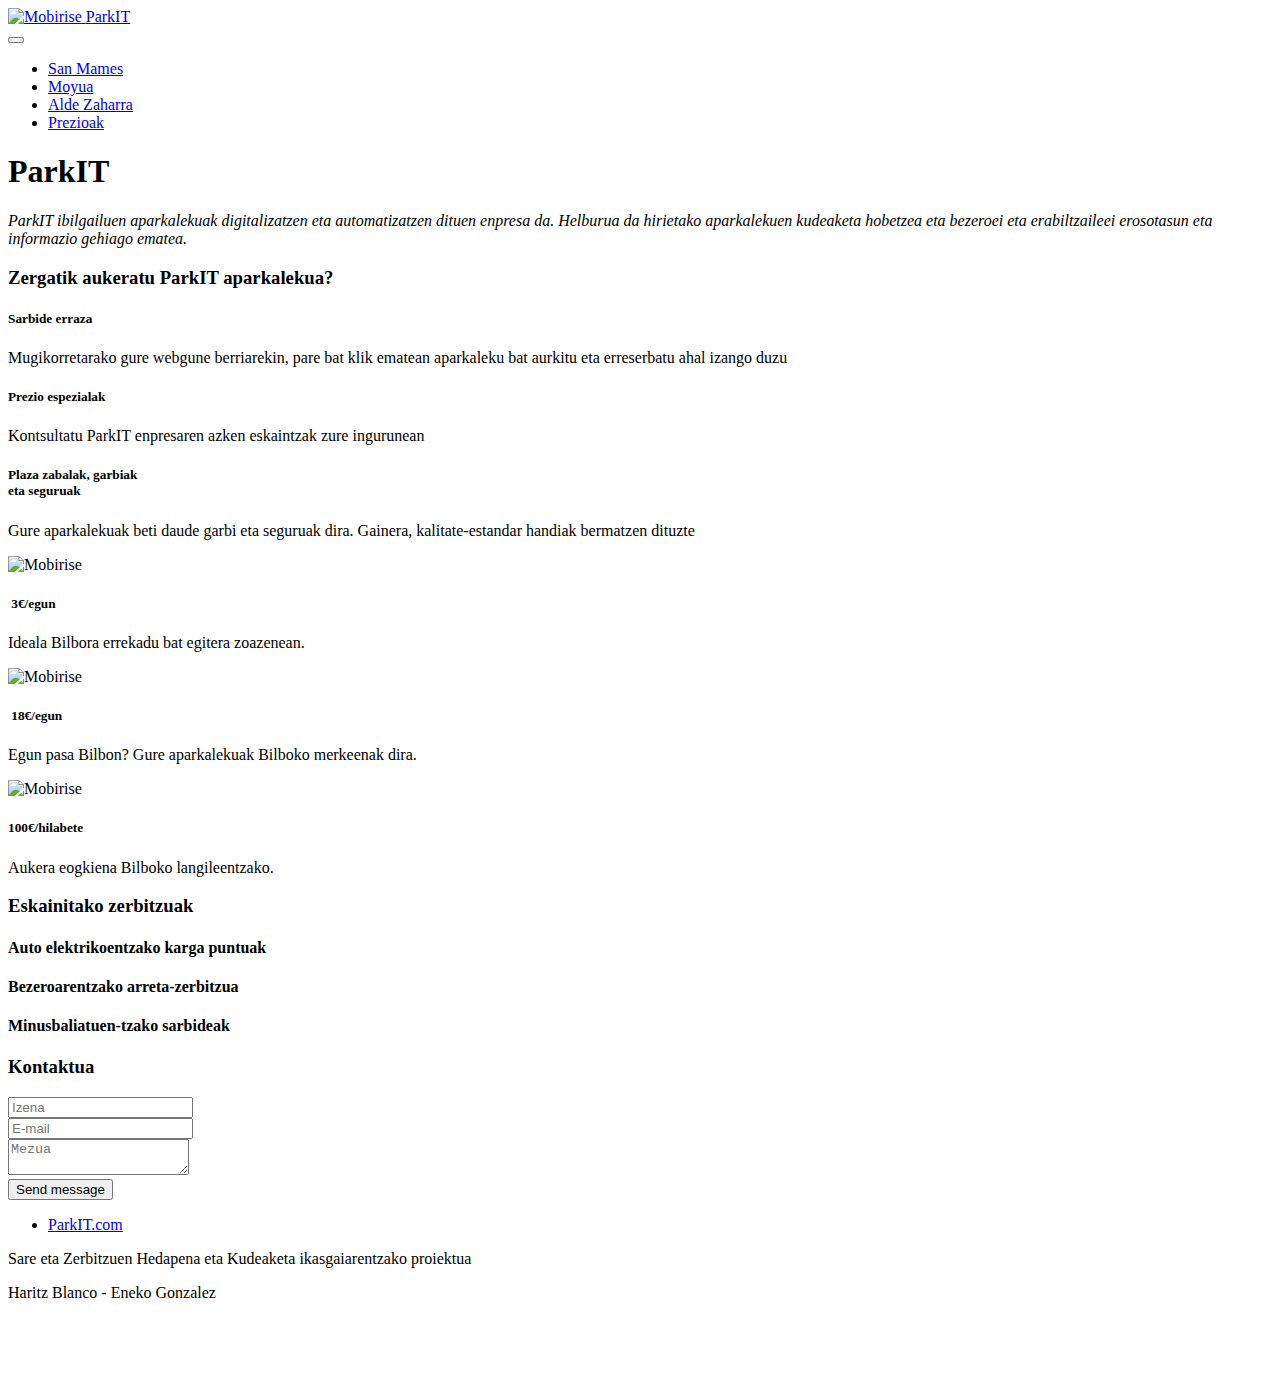
==== commit 2fc2f6c3: "finnnnn" ====
--- a/src/main/resources/templates/index.html
+++ b/src/main/resources/templates/index.html
@@ -6,23 +6,23 @@
   <meta http-equiv="X-UA-Compatible" content="IE=edge">
   <meta name="generator" content="Mobirise v5.3.0, mobirise.com">
   <meta name="viewport" content="width=device-width, initial-scale=1, minimum-scale=1">
-  <link rel="shortcut icon" href="../static/assets/images/parkinglogo-121x121.jpg" type="image/x-icon">
+  <link rel="shortcut icon" href="/assets/images/parkinglogo-121x121.jpg" type="image/x-icon">
   <meta name="description" content="">
   
   
   <title>Home</title>
-  <link rel="stylesheet" href="../static/assets/web/assets/mobirise-icons2/mobirise2.css">
-  <link rel="stylesheet" href="../static/assets/tether/tether.min.css">
-  <link rel="stylesheet" href="../static/assets/bootstrap/css/bootstrap.min.css">
-  <link rel="stylesheet" href="../static/assets/bootstrap/css/bootstrap-grid.min.css">
-  <link rel="stylesheet" href="../static/assets/bootstrap/css/bootstrap-reboot.min.css">
-  <link rel="stylesheet" href="../static/assets/dropdown/css/style.css">
-  <link rel="stylesheet" href="../static/assets/formstyler/jquery.formstyler.css">
-  <link rel="stylesheet" href="../static/assets/formstyler/jquery.formstyler.theme.css">
-  <link rel="stylesheet" href="../static/assets/datepicker/jquery.datetimepicker.min.css">
-  <link rel="stylesheet" href="../static/assets/socicon/css/styles.css">
-  <link rel="stylesheet" href="../static/assets/theme/css/style.css">
-  <link rel="preload" as="style" href="../static/assets/mobirise/css/mbr-additional.css"><link rel="stylesheet" href="../static/assets/mobirise/css/mbr-additional.css" type="text/css">
+  <link rel="stylesheet" href="/assets/web/assets/mobirise-icons2/mobirise2.css">
+  <link rel="stylesheet" href="/assets/tether/tether.min.css">
+  <link rel="stylesheet" href="/assets/bootstrap/css/bootstrap.min.css">
+  <link rel="stylesheet" href="/assets/bootstrap/css/bootstrap-grid.min.css">
+  <link rel="stylesheet" href="/assets/bootstrap/css/bootstrap-reboot.min.css">
+  <link rel="stylesheet" href="/assets/dropdown/css/style.css">
+  <link rel="stylesheet" href="/assets/formstyler/jquery.formstyler.css">
+  <link rel="stylesheet" href="/assets/formstyler/jquery.formstyler.theme.css">
+  <link rel="stylesheet" href="/assets/datepicker/jquery.datetimepicker.min.css">
+  <link rel="stylesheet" href="/assets/socicon/css/styles.css">
+  <link rel="stylesheet" href="/assets/theme/css/style.css">
+  <link rel="preload" as="style" href="/assets/mobirise/css/mbr-additional.css"><link rel="stylesheet" href="/assets/mobirise/css/mbr-additional.css" type="text/css">
   
   
   
@@ -36,11 +36,11 @@
         <div class="container">
             <div class="navbar-brand">
                 <span class="navbar-logo">
-                    <a href="index.html">
-                        <img src="../static/assets/images/parkinglogo-121x121.jpg" alt="Mobirise" style="height: 3.8rem;">
+                    <a href="/">
+                        <img src="/assets/images/parkinglogo-121x121.jpg" alt="Mobirise" style="height: 3.8rem;">
                     </a>
                 </span>
-                <span class="navbar-caption-wrap"><a class="navbar-caption text-primary display-7" href="https://mobiri.se">ParkIT</a></span>
+                <span class="navbar-caption-wrap"><a class="navbar-caption text-primary display-7" href="/">ParkIT</a></span>
             </div>
             <button class="navbar-toggler" type="button" data-toggle="collapse" data-target="#navbarSupportedContent" aria-controls="navbarNavAltMarkup" aria-expanded="false" aria-label="Toggle navigation">
                 <div class="hamburger">
@@ -51,7 +51,7 @@
                 </div>
             </button>
             <div class="collapse navbar-collapse" id="navbarSupportedContent">
-                <ul class="navbar-nav nav-dropdown nav-right" data-app-modern-menu="true"><li class="nav-item"><a class="nav-link link text-black text-primary display-4" href="page1.html" aria-expanded="false">San Mames<br></a></li><li class="nav-item"><a class="nav-link link text-black text-primary display-4" href="page2.html" aria-expanded="false">Moyua<br></a></li><li class="nav-item"><a class="nav-link link text-black text-primary display-4" href="page3.html" aria-expanded="false">Alde Zaharra<br></a></li><li class="nav-item"><a class="nav-link link text-black text-primary display-4" href="index.html#clients2-12" aria-expanded="false"><span class="mobi-mbri mobi-mbri-cash mbr-iconfont mbr-iconfont-btn" style="color: rgb(255, 181, 181);"></span>Prezioak</a></li></ul>
+                <ul class="navbar-nav nav-dropdown nav-right" data-app-modern-menu="true"><li class="nav-item"><a class="nav-link link text-black text-primary display-4" href="page1.html" aria-expanded="false">San Mames<br></a></li><li class="nav-item"><a class="nav-link link text-black text-primary display-4" href="page2.html" aria-expanded="false">Moyua<br></a></li><li class="nav-item"><a class="nav-link link text-black text-primary display-4" href="page3.html" aria-expanded="false">Alde Zaharra<br></a></li><li class="nav-item"><a class="nav-link link text-black text-primary display-4" href="/#clients2-12" aria-expanded="false"><span class="mobi-mbri mobi-mbri-cash mbr-iconfont mbr-iconfont-btn" style="color: rgb(255, 181, 181);"></span>Prezioak</a></li></ul>
                 
                 
             </div>
@@ -72,7 +72,6 @@
                 <h1 class="mbr-section-title mbr-fonts-style mb-3 display-1"><strong>Park</strong><strong>IT</strong></h1>
                 
                 <p class="mbr-text mbr-fonts-style display-5"><em>ParkIT ibilgailuen aparkalekuak digitalizatzen eta automatizatzen dituen enpresa da. Helburua da hirietako aparkalekuen kudeaketa hobetzea eta bezeroei eta erabiltzaileei erosotasun eta informazio gehiago ematea.</em><br></p>
-                <div class="mbr-section-btn mt-3"><a class="btn btn-info display-4" href="https://mobirise.com">Button 1</a> <a class="btn btn-info-outline display-4" href="https://mobirise.com">Button 2 &gt;</a></div>
             </div>
         </div>
     </div>
@@ -139,30 +138,29 @@
             <div class="card col-12 col-md-6 col-lg-4">
                 <div class="card-wrapper">
                     <div class="img-wrapper">
-                        <img src="../static/assets/images/1.png" alt="Mobirise">
+                        <img src="/assets/images/1.png" alt="Mobirise">
                     </div>
                     <div class="card-box align-center">
 
                         <h5 class="card-title mbr-fonts-style mb-3 display-5">
-                            <strong th:text="${parkings.}">
-
-                            </strong></h5>
+                            <strong>&nbsp;3€/egun</strong></h5>
                         <p class="mbr-text mbr-fonts-style mb-4 display-4">
-                            No special actions required, all sites you make with Mobirise are mobile-friendly.</p>
-
-                    </div>
-                </div>
-
+                           Ideala Bilbora errekadu bat egitera zoazenean.</p>
+
+                    </div>
+                </div>
+            </div>
+            <div class="card col-12 col-md-6 col-lg-4">
                 <div class="card-wrapper">
                     <div class="img-wrapper">
-                        <img src="../static/assets/images/1.png" alt="Mobirise">
+                        <img src="/assets/images/1.png" alt="Mobirise">
                     </div>
                     <div class="card-box align-center">
 
                         <h5 class="card-title mbr-fonts-style mb-3 display-5">
                             <strong>&nbsp;18€/egun</strong></h5>
                         <p class="mbr-text mbr-fonts-style mb-4 display-4">
-                            Use Mobirise website building software to create multiple sites for your clients.</p>
+                            Egun pasa Bilbon? Gure aparkalekuak Bilboko merkeenak dira.</p>
 
                     </div>
                 </div>
@@ -170,15 +168,15 @@
             <div class="card col-12 col-md-6 col-lg-4">
                 <div class="card-wrapper">
                     <div class="img-wrapper">
-                        <img src="../static/assets/images/1.png" alt="Mobirise">
+                        <img src="/assets/images/1.png" alt="Mobirise">
                     </div>
                     <div class="card-box align-center">
                         
                         <h5 class="card-title mbr-fonts-style mb-3 display-5">
                             <strong>100€/hilabete</strong></h5>
                         <p class="mbr-text mbr-fonts-style mb-4 display-4">
-                            Create multiple pages. Don't forget to set links to your pages after creating them.</p>
-                        
+                            Aukera eogkiena Bilboko langileentzako.</p>
+
                     </div>
                 </div>
             </div>
@@ -268,36 +266,18 @@
         <div class="media-container-row align-center mbr-white">
             <div class="row row-links">
                 <ul class="foot-menu">
-
-                <li class="foot-menu-item mbr-fonts-style display-7"><a href="https://mobirise.com/help/" class="text-success">Help Center</a></li><li class="foot-menu-item mbr-fonts-style display-7"><a href="http://forums.mobirise.com/" class="text-success">Mobirise Forums</a></li><li class="foot-menu-item mbr-fonts-style display-7"><a href="index.html#top" class="text-primary">ParkIT.com</a></li></ul>
-            </div>
-            <div class="row social-row">
-                <div class="social-list align-right pb-2">
-
-                <div class="soc-item">
-                        <a href="https://twitter.com/mobirise" target="_blank">
-                            <span class="socicon-twitter socicon mbr-iconfont mbr-iconfont-social"></span>
-                        </a>
-                    </div><div class="soc-item">
-                        <a href="https://www.facebook.com/pages/Mobirise/1616226671953247" target="_blank">
-                            <span class="socicon-facebook socicon mbr-iconfont mbr-iconfont-social"></span>
-                        </a>
-                    </div><div class="soc-item">
-                        <a href="https://www.youtube.com/c/mobirise" target="_blank">
-                            <span class="socicon-youtube socicon mbr-iconfont mbr-iconfont-social"></span>
-                        </a>
-                    </div><div class="soc-item">
-                        <a href="https://instagram.com/blancoharitz/" target="_blank">
-                            <span class="mbr-iconfont mbr-iconfont-social socicon-instagram socicon"></span>
-                        </a>
-                    </div></div>
+                    <li class="foot-menu-item mbr-fonts-style display-7"><a href="/" class="text-primary">ParkIT.com</a></li>
+                </ul>
+            </div>
+            <div class="row row-copirayt">
+                <p class="foot-menu-item mbr-fonts-style display-7">Sare eta Zerbitzuen Hedapena eta Kudeaketa ikasgaiarentzako proiektua</p>
             </div>
             <div class="row row-copirayt">
                 <p class="mbr-text mb-0 mbr-fonts-style mbr-white align-center display-7">Haritz Blanco - Eneko Gonzalez</p>
             </div>
         </div>
     </div>
-</section><section style="background-color: #fff; font-family: -apple-system, BlinkMacSystemFont, 'Segoe UI', 'Roboto', 'Helvetica Neue', Arial, sans-serif; color:#aaa; font-size:12px; padding: 0; align-items: center; display: flex;"><a href="https://mobirise.site/a" style="flex: 1 1; height: 3rem; padding-left: 1rem;"></a><p style="flex: 0 0 auto; margin:0; padding-right:1rem;"><a href="https://mobirise.site" style="color:#aaa;">mobirise.com</a> free site maker</p></section><script src="../static/assets/web/assets/jquery/jquery.min.js"></script>  <script src="../static/assets/popper/popper.min.js"></script>  <script src="../static/assets/tether/tether.min.js"></script>  <script src="../static/assets/bootstrap/js/bootstrap.min.js"></script>  <script src="../static/assets/smoothscroll/smooth-scroll.js"></script>  <script src="../static/assets/parallax/jarallax.min.js"></script>  <script src="../static/assets/dropdown/js/nav-dropdown.js"></script>  <script src="../static/assets/dropdown/js/navbar-dropdown.js"></script>  <script src="../static/assets/touchswipe/jquery.touch-swipe.min.js"></script>  <script src="../static/assets/formstyler/jquery.formstyler.js"></script>  <script src="../static/assets/formstyler/jquery.formstyler.min.js"></script>  <script src="../static/assets/datepicker/jquery.datetimepicker.full.js"></script>  <script src="../static/assets/theme/js/script.js"></script>
+</section><section style="background-color: #fff; font-family: -apple-system, BlinkMacSystemFont, 'Segoe UI', 'Roboto', 'Helvetica Neue', Arial, sans-serif; color:#aaa; font-size:12px; padding: 0; align-items: center; display: flex;"><a href="https://mobirise.site/a" style="flex: 1 1; height: 3rem; padding-left: 1rem;"></a><p style="flex: 0 0 auto; margin:0; padding-right:1rem;"></section><script src="/assets/web/assets/jquery/jquery.min.js"></script>  <script src="/assets/popper/popper.min.js"></script>  <script src="/assets/tether/tether.min.js"></script>  <script src="/assets/bootstrap/js/bootstrap.min.js"></script>  <script src="/assets/smoothscroll/smooth-scroll.js"></script>  <script src="/assets/parallax/jarallax.min.js"></script>  <script src="/assets/dropdown/js/nav-dropdown.js"></script>  <script src="/assets/dropdown/js/navbar-dropdown.js"></script>  <script src="/assets/touchswipe/jquery.touch-swipe.min.js"></script>  <script src="/assets/formstyler/jquery.formstyler.js"></script>  <script src="/assets/formstyler/jquery.formstyler.min.js"></script>  <script src="/assets/datepicker/jquery.datetimepicker.full.js"></script>  <script src="/assets/theme/js/script.js"></script>
   
   
 </body>
